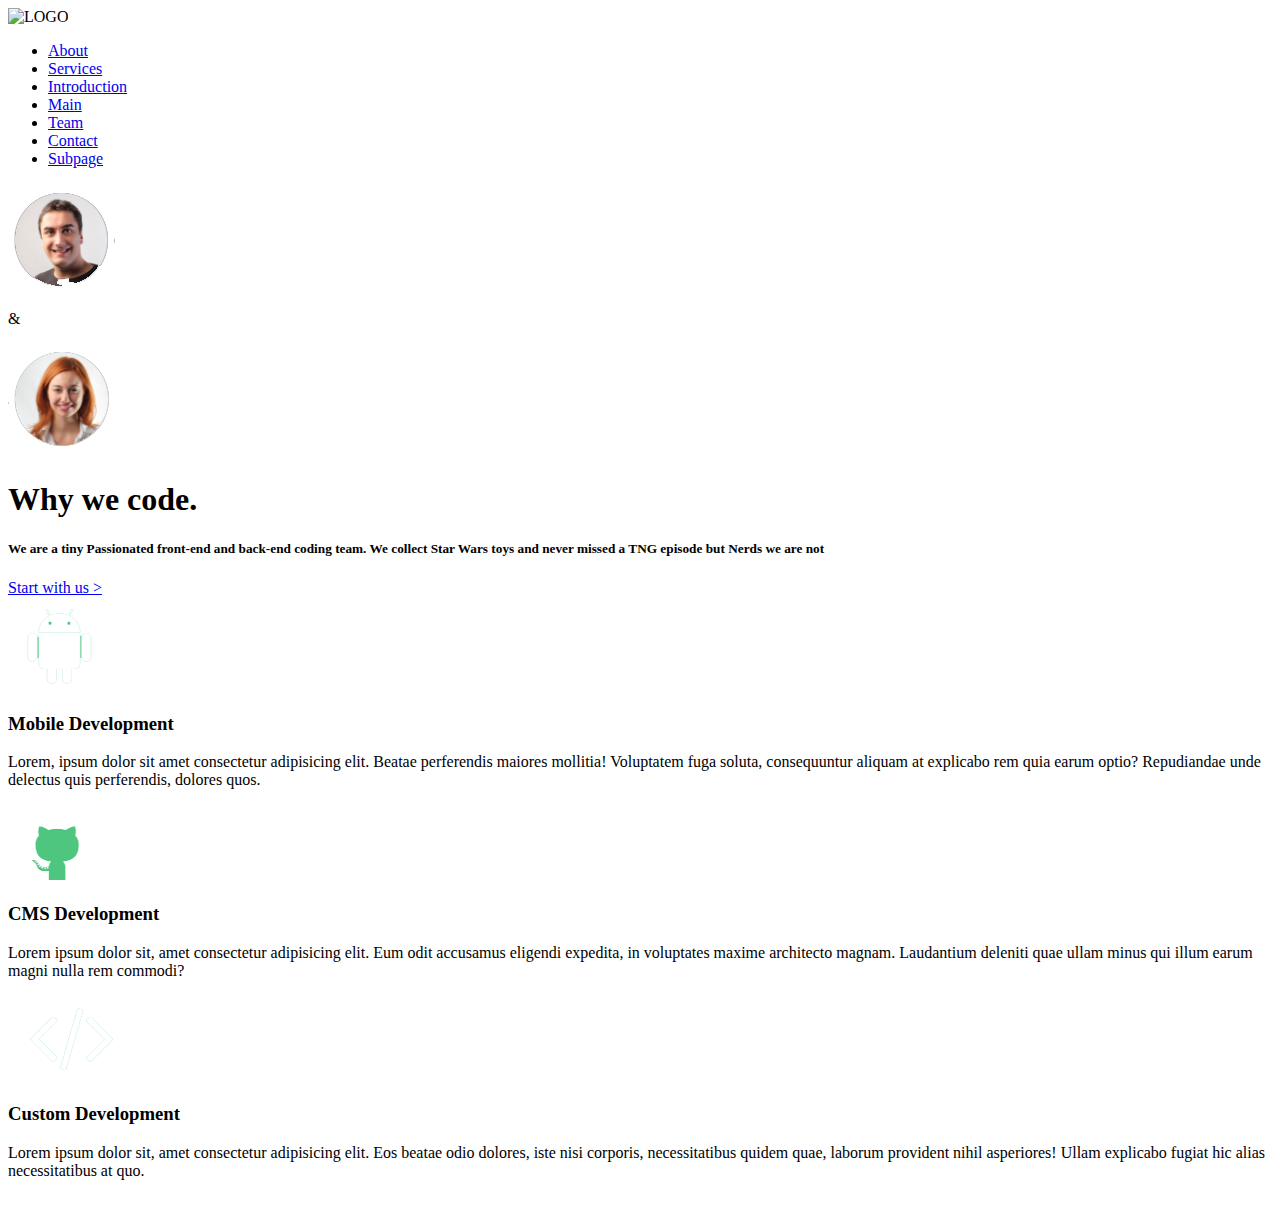
==== index.html @ 7ba93cd4 "MAAN's Work" ====
<!DOCTYPE html>
<html lang="en">
    <head>


    </head>
    <body>
        <!--      MAAN          -->
        <header>
            <img src="img/logo.PNG" alt="LOGO">
            <ul>
                <li><a href="#" >About</a></li>
                <li><a href="#" >Services</a></li>
                <li><a href="#" >Introduction</a></li>
                <li><a href="#" >Main</a></li>
                <li><a href="#" >Team</a></li>
                <li><a href="#" >Contact</a></li>
                <li><a href="#" >Subpage</a></li>
            </ul>
        </header>
    
        <section id="code">
            <div class="code_image">
                <img src="img/p-r1.png" alt="p-r1">
                <p>&</p>
                <img src="img/p-r2.png" alt="p-r2">
            </div>
            <h1>Why we code<span class="green_dot">.</span></h1>
            <h5>We are a tiny Passionated front-end and back-end coding team. We collect Star Wars toys and never missed a TNG episode but Nerds we are not</h5>
            <a href="#">Start with us &#62; </a>
        </section>
        <section id="develop">
            <div id="container">
            <div>
                <img src="img/android.png" alt="Android">
                <h3>Mobile Development</h3>
                <p>Lorem, ipsum dolor sit amet consectetur adipisicing elit. Beatae perferendis maiores mollitia! Voluptatem fuga soluta, consequuntur aliquam at explicabo rem quia earum optio? Repudiandae unde delectus quis perferendis, dolores quos.</p>
            </div>
            <div>
                <img src="img/github.png" alt="Github">
                <h3>CMS Development</h3>
                <p>Lorem ipsum dolor sit, amet consectetur adipisicing elit. Eum odit accusamus eligendi expedita, in voluptates maxime architecto magnam. Laudantium deleniti quae ullam minus qui illum earum magni nulla rem commodi?</p>
            </div>
            <div>
                <img src="img/code.png" alt="Code">
                <h3>Custom Development</h3>
                <p>Lorem ipsum dolor sit, amet consectetur adipisicing elit. Eos beatae odio dolores, iste nisi corporis, necessitatibus quidem quae, laborum provident nihil asperiores! Ullam explicabo fugiat hic alias necessitatibus at quo.</p>
            </div>
        </div>
        </section>

        <!--      END OF MAAN's SECTION          -->

        <!--      MAVERA          -->

        <section id="love">

        </section>
        <!--      END OF MAVERA's SECTION          -->

        <!--       KAAN          -->

        <section id="main-area">

        </section>
        <!--      END OF KAAN's SECTION          -->

        <!--      MOHAMMED          -->

        <section id="team">
            <div>

            </div>
             <div>
                 <img src="" alt="">
                 <img src="" alt="">
                 <img src="" alt="">
                 <img src="" alt="">
                 <img src="" alt="">
                 <img src="" alt="">
             </div>

        </section>
        <section id="contact">

        </section>
        <!--      END OF mOHAMMED's SECTION          -->

        <footer>

        </footer>
    </body>
</html>
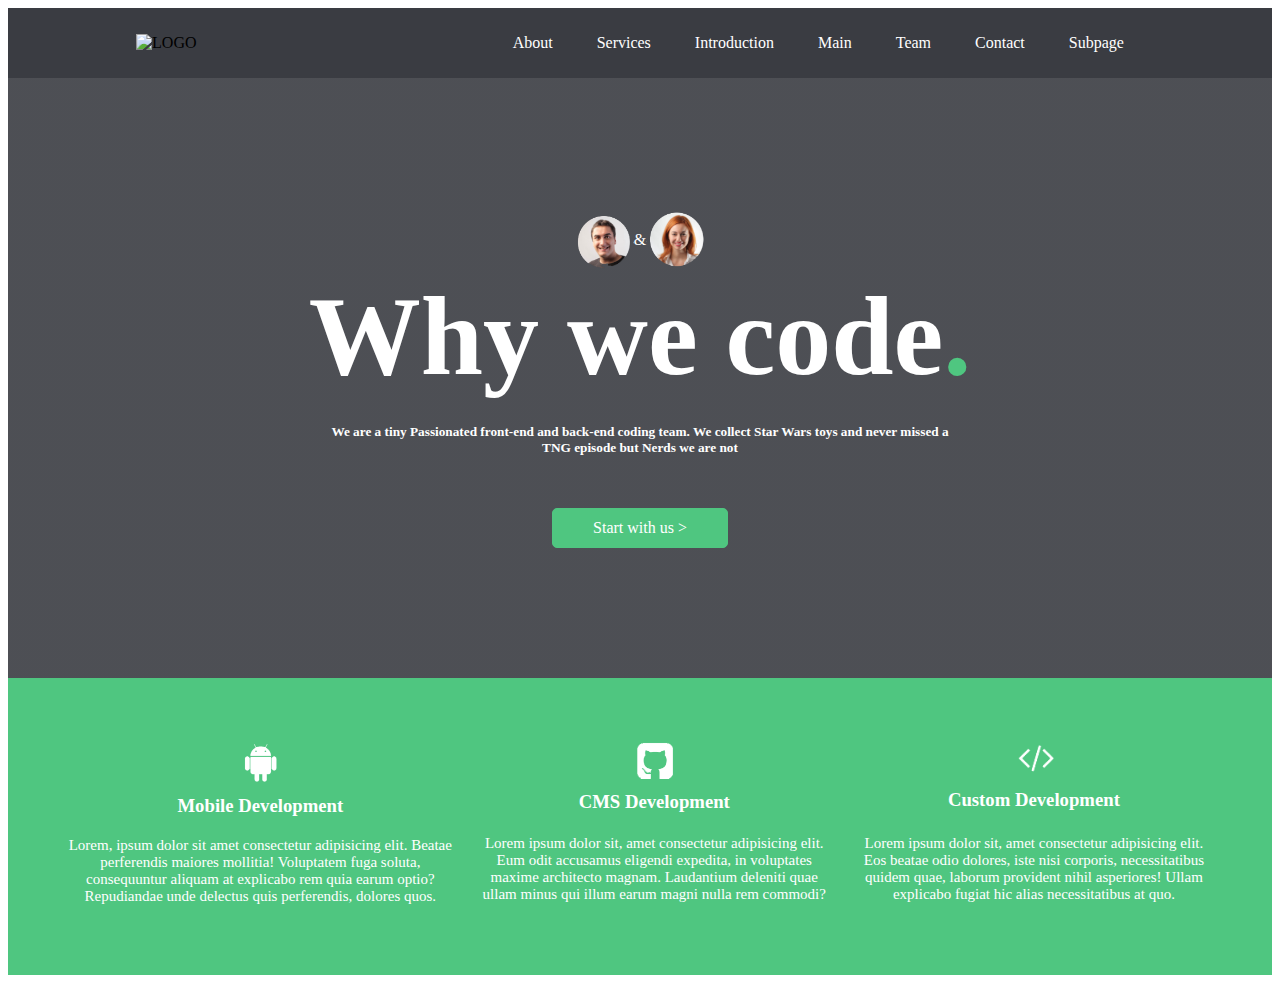
==== commit 27442def: "add link" ====
--- a/index.html
+++ b/index.html
@@ -1,7 +1,7 @@
 <!DOCTYPE html>
 <html lang="en">
     <head>
-
+        <link rel="stylesheet" href="./css/style.css">
 
     </head>
     <body>
--- a/css/style.css
+++ b/css/style.css
@@ -0,0 +1,182 @@
+/* Header */
+header {   
+    background-color: #3a3c42;
+    display: flex;
+    justify-content: space-around;
+    align-items: center;
+    height: 70px;
+}
+@media  (max-width: 992px){
+    header {
+        height: 40px;
+   }
+} 
+header li {
+    display: inline-block;
+    margin: 0px 20px;
+    text-decoration: none;
+}
+@media  (max-width: 992px){
+    header li {
+        font-size: small;
+        margin: 0px 5px; 
+   }
+} 
+@media  (max-width: 992px){
+    header img {
+        width: 60px;
+        height: 50%;
+    }
+}
+header a{
+    color: white;
+    text-decoration: none;
+}
+/* End of header */
+
+/* Code Section */
+#code {
+    background: linear-gradient(
+      to bottom,
+      rgba(58, 60, 66, 0.9) 0,
+      rgba(58, 60, 66, 0.9) 100%
+    ),
+    url("img/header.jpg");
+    background-size: 100% 100%;
+    height: 600px;
+    display: flex;
+    justify-content: center;
+    flex-direction: column;
+    align-items: center;
+    flex-wrap: wrap;
+
+}
+@media  (max-width: 992px){
+    #code {
+        height: 400px;
+    }
+} 
+#code h1 {
+    font-size: 7em;
+    margin: 0px auto;
+    color: white;
+}
+@media  (max-width: 992px){
+    #code h1 {
+        font-size: 4em;
+        margin: 0px auto; 
+    }
+}
+
+#code h5 {
+    text-align: center;
+    width: 50%;
+    color: white;
+}
+@media  (max-width: 992px){
+    #code h5 {
+        font-size: 10px;
+        margin: 0px auto; 
+    }
+}
+
+#code a{
+    border: 1px solid #4fc680;
+    background-color: #4fc680;
+    border-radius: 5px;
+    padding: 10px 40px;
+    margin-top: 30px;
+    text-decoration: none;
+    color: white;
+}
+@media  (max-width: 992px){
+    #code a{
+        padding: 5px 20px;
+        font-size: x-small;
+    }
+}
+.green_dot {
+    color: #4fc680;
+}
+.code_image {
+    display: flex;
+    justify-content: center;
+    align-items: center;
+}
+.code_image img {
+    width: 60px;
+}
+@media  (max-width: 992px){
+    .code_image img{
+        width: 40px;
+    }
+}
+.code_image p {
+    color: white;
+}
+@media  (max-width: 992px){
+    .code_image p{
+        font-size: smaller;
+    }
+}
+/* End of code section */
+
+/* Development Section */
+#container {
+    background: linear-gradient(
+      to bottom,
+      rgba(79, 198, 128, 0.94) 0,
+      rgba(79, 198, 128, 0.94) 100%
+    ),
+    url("img/icons.PNG");
+    padding: 30px 50px;
+    background-color:  #4fc680;
+    display: flex;
+    justify-content: space-around;
+    
+}
+ @media  (max-width: 992px){
+    #container {
+        height: 200px;
+    }
+} 
+
+#container div {
+    margin: 30px 10px;
+    display: flex;
+    justify-content: space-around;
+    align-items: center;
+    flex-direction: column;
+}
+#container img {
+    width: 50px;
+    max-width: 50%;
+}
+@media  (max-width: 992px){
+    #container img{
+        width: 30px;;
+    }
+}
+
+#container h3 {
+    margin: 10px auto;
+    color: white;
+}
+@media  (max-width: 992px){
+    #container h3{
+        font-size: 15px;
+    }
+}
+
+#container p {
+    text-align: center;
+    margin: 10px auto;
+    color: white;   
+    font-size: 15px;
+}
+@media  (max-width: 992px){
+    #container p{
+        font-size: 10px;
+    }
+}
+/* End of Development Section */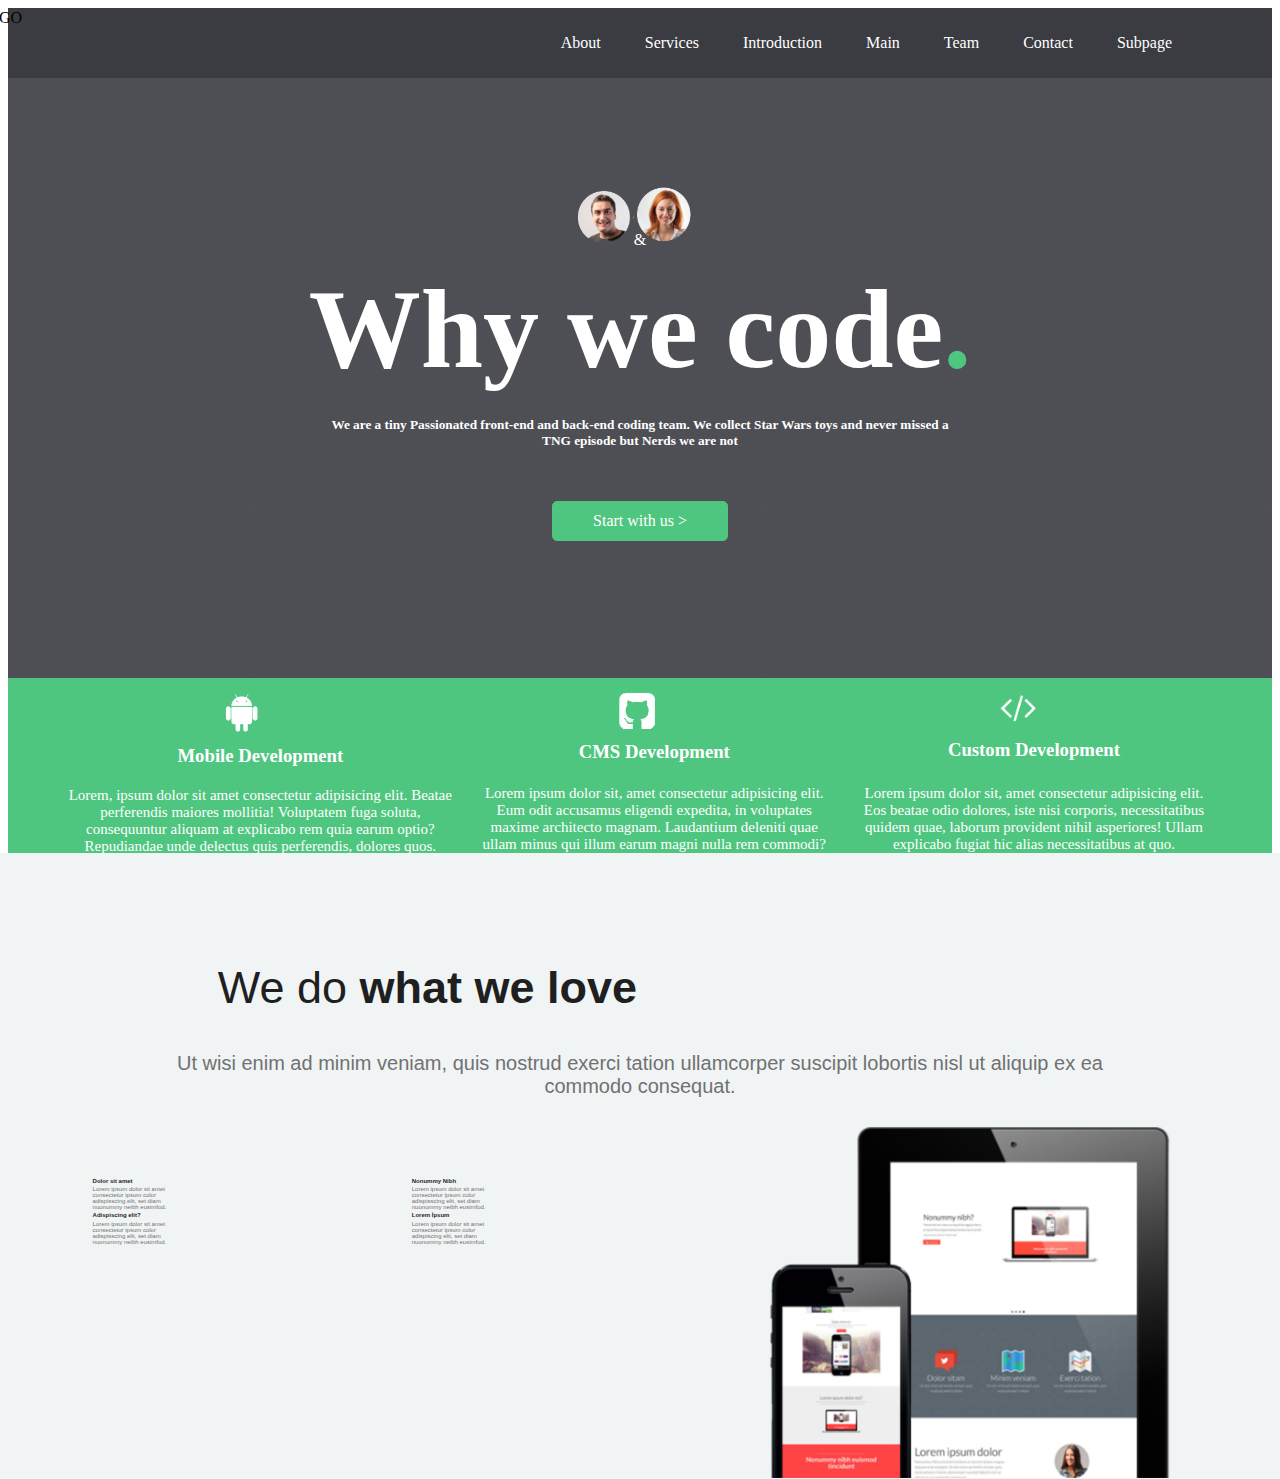
==== commit 62852fe7: "merge mavera section" ====
--- a/index.html
+++ b/index.html
@@ -2,6 +2,7 @@
 <html lang="en">
     <head>
         <link rel="stylesheet" href="./css/style.css">
+        <link rel="stylesheet" href="style.css" />
 
     </head>
     <body>
@@ -54,9 +55,47 @@
         <!--      MAVERA          -->
 
         <section id="love">
-
-        </section>
-        <!--      END OF MAVERA's SECTION          -->
+            <h2 class="heading">We do <strong>what we love</strong></h2>
+            <p class="heading">
+              Ut wisi enim ad minim veniam, quis nostrud exerci tation ullamcorper
+              suscipit lobortis nisl ut aliquip ex ea <br />
+              commodo consequat.
+            </p>
+            <div id="column1">
+              <div>
+                <h4>Dolor sit amet</h4>
+                <p class="text">
+                  Lorem ipsum dolor sit amet <br />consectetur ipsum color
+                  <br />adispisscing elit, set diam <br />nuonummy neibh eusimfod.
+                </p>
+              </div>
+              <div>
+                <h4>Adispiscing elit?</h4>
+                <p class="text">
+                  Lorem ipsum dolor sit amet <br />consectetur ipsum color
+                  <br />adispisscing elit, set diam <br />nuonummy neibh eusimfod.
+                </p>
+              </div>
+            </div>
+            <div id="column2">
+              <div>
+                <h4>Nonummy Nibh</h4>
+                <p class="text">
+                  Lorem ipsum dolor sit amet <br />consectetur ipsum color
+                  <br />adispisscing elit, set diam <br />nuonummy neibh eusimfod.
+                </p>
+              </div>
+              <div>
+                <h4>Lorem İpsum</h4>
+                <p class="text">
+                  Lorem ipsum dolor sit amet <br />consectetur ipsum color
+                  <br />adispiscing elit, set diam <br />nuonummy neibh eusimfod.
+                </p>
+              </div>
+            </div>
+            <img src="./tp.png" alt="ipad image" />
+          </section>
+              <!--      END OF MAVERA's SECTION          -->
 
         <!--       KAAN          -->
 
@@ -90,4 +129,4 @@
 
         </footer>
     </body>
-</html>+</html>
--- a/style.css
+++ b/style.css
@@ -0,0 +1,52 @@
+#love {
+  background-color: rgb(240, 244, 245);
+  margin: -150px;
+  font-family: Arial, Helvetica, sans-serifss;
+}
+.heading {
+  color: rgb(31, 31, 31);
+
+  margin-bottom: 5%;
+  margin-top: 5%;
+  padding-top: 7%;
+}
+h2 {
+  font-size: 45px;
+  text-align: left;
+  margin-left: 23%;
+  font-weight: normal;
+}
+p.heading {
+  margin-top: -150px;
+  color: rgb(113, 113, 113);
+  text-align: center;
+  font-size: 20px;
+  line-height: 1.5 em;
+}
+#column1 {
+  float: left;
+  width: 30%;
+  margin-left: 15%;
+}
+#column2 {
+  width: 30%;
+  float: left;
+  margin-left: -150px;
+}
+img {
+  width: 30%;
+  margin-left: -10%;
+  margin-top: -50px;
+}
+h4 {
+  color: rgb(31, 31, 31);
+}
+.text {
+  color: rgb(113, 113, 113);
+}
+
+@media only screen and (min-width: 560px) and (max-width: 1309px) {
+  #love {
+    font-size: 10%;
+  }
+}
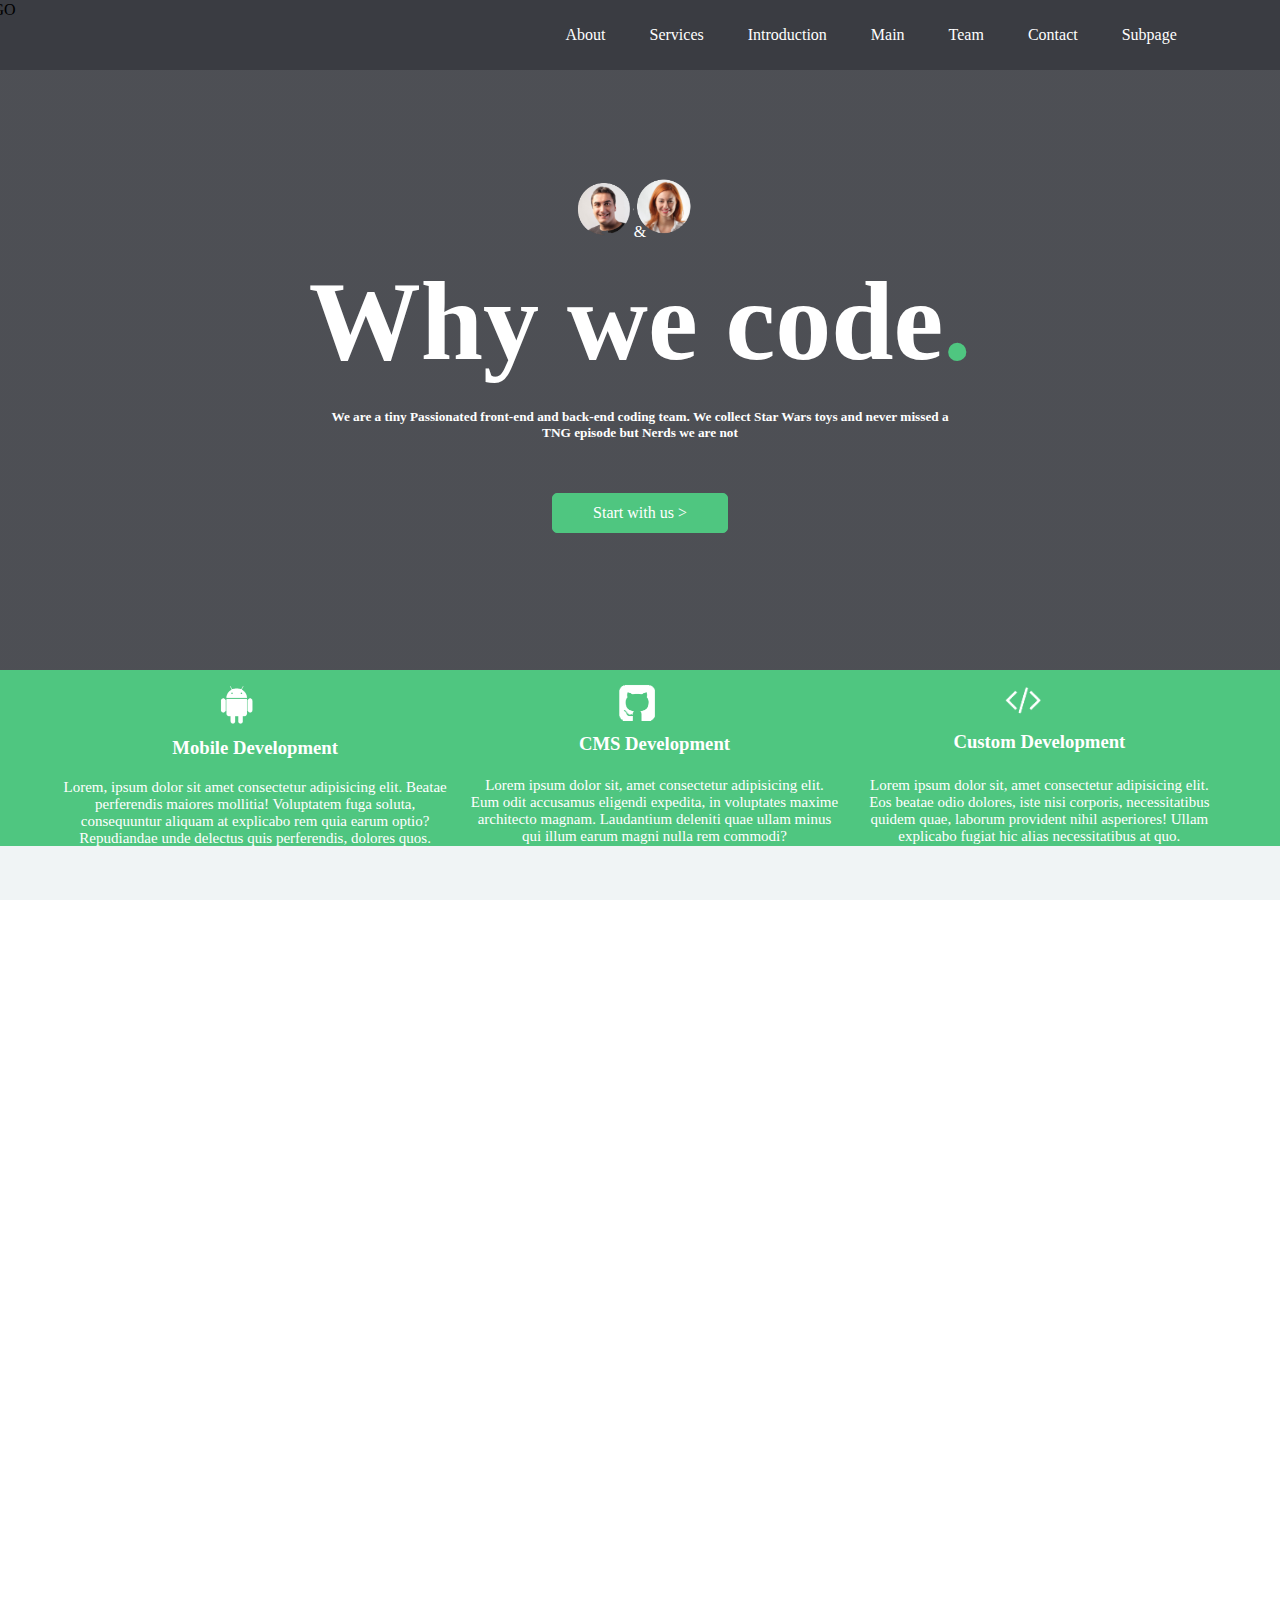
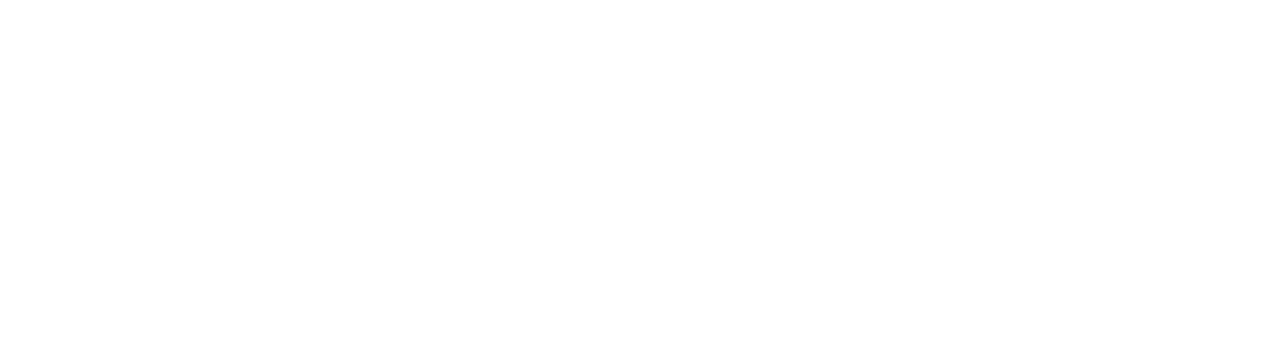
==== commit 835c0e44: "commit kaan work" ====
--- a/index.html
+++ b/index.html
@@ -1,132 +1,200 @@
 <!DOCTYPE html>
 <html lang="en">
-    <head>
-        <link rel="stylesheet" href="./css/style.css">
-        <link rel="stylesheet" href="style.css" />
-
-    </head>
-    <body>
-        <!--      MAAN          -->
-        <header>
-            <img src="img/logo.PNG" alt="LOGO">
-            <ul>
-                <li><a href="#" >About</a></li>
-                <li><a href="#" >Services</a></li>
-                <li><a href="#" >Introduction</a></li>
-                <li><a href="#" >Main</a></li>
-                <li><a href="#" >Team</a></li>
-                <li><a href="#" >Contact</a></li>
-                <li><a href="#" >Subpage</a></li>
-            </ul>
-        </header>
-    
-        <section id="code">
-            <div class="code_image">
-                <img src="img/p-r1.png" alt="p-r1">
-                <p>&</p>
-                <img src="img/p-r2.png" alt="p-r2">
-            </div>
-            <h1>Why we code<span class="green_dot">.</span></h1>
-            <h5>We are a tiny Passionated front-end and back-end coding team. We collect Star Wars toys and never missed a TNG episode but Nerds we are not</h5>
-            <a href="#">Start with us &#62; </a>
-        </section>
-        <section id="develop">
-            <div id="container">
-            <div>
-                <img src="img/android.png" alt="Android">
-                <h3>Mobile Development</h3>
-                <p>Lorem, ipsum dolor sit amet consectetur adipisicing elit. Beatae perferendis maiores mollitia! Voluptatem fuga soluta, consequuntur aliquam at explicabo rem quia earum optio? Repudiandae unde delectus quis perferendis, dolores quos.</p>
-            </div>
-            <div>
-                <img src="img/github.png" alt="Github">
-                <h3>CMS Development</h3>
-                <p>Lorem ipsum dolor sit, amet consectetur adipisicing elit. Eum odit accusamus eligendi expedita, in voluptates maxime architecto magnam. Laudantium deleniti quae ullam minus qui illum earum magni nulla rem commodi?</p>
-            </div>
-            <div>
-                <img src="img/code.png" alt="Code">
-                <h3>Custom Development</h3>
-                <p>Lorem ipsum dolor sit, amet consectetur adipisicing elit. Eos beatae odio dolores, iste nisi corporis, necessitatibus quidem quae, laborum provident nihil asperiores! Ullam explicabo fugiat hic alias necessitatibus at quo.</p>
-            </div>
-        </div>
-        </section>
-
-        <!--      END OF MAAN's SECTION          -->
-
-        <!--      MAVERA          -->
-
-        <section id="love">
-            <h2 class="heading">We do <strong>what we love</strong></h2>
-            <p class="heading">
-              Ut wisi enim ad minim veniam, quis nostrud exerci tation ullamcorper
-              suscipit lobortis nisl ut aliquip ex ea <br />
-              commodo consequat.
-            </p>
-            <div id="column1">
-              <div>
-                <h4>Dolor sit amet</h4>
-                <p class="text">
-                  Lorem ipsum dolor sit amet <br />consectetur ipsum color
-                  <br />adispisscing elit, set diam <br />nuonummy neibh eusimfod.
-                </p>
-              </div>
-              <div>
-                <h4>Adispiscing elit?</h4>
-                <p class="text">
-                  Lorem ipsum dolor sit amet <br />consectetur ipsum color
-                  <br />adispisscing elit, set diam <br />nuonummy neibh eusimfod.
-                </p>
-              </div>
-            </div>
-            <div id="column2">
-              <div>
-                <h4>Nonummy Nibh</h4>
-                <p class="text">
-                  Lorem ipsum dolor sit amet <br />consectetur ipsum color
-                  <br />adispisscing elit, set diam <br />nuonummy neibh eusimfod.
-                </p>
-              </div>
-              <div>
-                <h4>Lorem İpsum</h4>
-                <p class="text">
-                  Lorem ipsum dolor sit amet <br />consectetur ipsum color
-                  <br />adispiscing elit, set diam <br />nuonummy neibh eusimfod.
-                </p>
-              </div>
-            </div>
-            <img src="./tp.png" alt="ipad image" />
-          </section>
-              <!--      END OF MAVERA's SECTION          -->
-
-        <!--       KAAN          -->
-
-        <section id="main-area">
-
-        </section>
-        <!--      END OF KAAN's SECTION          -->
-
-        <!--      MOHAMMED          -->
-
-        <section id="team">
-            <div>
-
-            </div>
-             <div>
-                 <img src="" alt="">
-                 <img src="" alt="">
-                 <img src="" alt="">
-                 <img src="" alt="">
-                 <img src="" alt="">
-                 <img src="" alt="">
-             </div>
-
-        </section>
-        <section id="contact">
-
-        </section>
-        <!--      END OF mOHAMMED's SECTION          -->
-
-        <footer>
-
-        </footer>
-    </body>
-</html>
+
+<head>
+  <link rel="stylesheet" href="./css/style.css">
+  <!-- <link rel="stylesheet" href="style.css" /> -->
+
+</head>
+
+<body>
+  <!--      MAAN          -->
+  <header>
+    <img src="img/logo.PNG" alt="LOGO">
+    <ul>
+      <li><a href="#">About</a></li>
+      <li><a href="#">Services</a></li>
+      <li><a href="#">Introduction</a></li>
+      <li><a href="#">Main</a></li>
+      <li><a href="#">Team</a></li>
+      <li><a href="#">Contact</a></li>
+      <li><a href="#">Subpage</a></li>
+    </ul>
+  </header>
+
+  <section id="code">
+    <div class="code_image">
+      <img src="img/p-r1.png" alt="p-r1">
+      <p>&</p>
+      <img src="img/p-r2.png" alt="p-r2">
+    </div>
+    <h1>Why we code<span class="green_dot">.</span></h1>
+    <h5>We are a tiny Passionated front-end and back-end coding team. We collect Star Wars toys and never missed a TNG
+      episode but Nerds we are not</h5>
+    <a href="#">Start with us &#62; </a>
+  </section>
+  <section id="develop">
+    <div id="container">
+      <div>
+        <img src="img/android.png" alt="Android">
+        <h3>Mobile Development</h3>
+        <p>Lorem, ipsum dolor sit amet consectetur adipisicing elit. Beatae perferendis maiores mollitia! Voluptatem
+          fuga soluta, consequuntur aliquam at explicabo rem quia earum optio? Repudiandae unde delectus quis
+          perferendis, dolores quos.</p>
+      </div>
+      <div>
+        <img src="img/github.png" alt="Github">
+        <h3>CMS Development</h3>
+        <p>Lorem ipsum dolor sit, amet consectetur adipisicing elit. Eum odit accusamus eligendi expedita, in voluptates
+          maxime architecto magnam. Laudantium deleniti quae ullam minus qui illum earum magni nulla rem commodi?</p>
+      </div>
+      <div>
+        <img src="img/code.png" alt="Code">
+        <h3>Custom Development</h3>
+        <p>Lorem ipsum dolor sit, amet consectetur adipisicing elit. Eos beatae odio dolores, iste nisi corporis,
+          necessitatibus quidem quae, laborum provident nihil asperiores! Ullam explicabo fugiat hic alias
+          necessitatibus at quo.</p>
+      </div>
+    </div>
+  </section>
+
+  <!--      END OF MAAN's SECTION          -->
+
+  <!--      MAVERA          -->
+
+  <section id="love">
+    <h2 class="heading">We do <strong>what we love</strong></h2>
+    <p class="heading">
+      Ut wisi enim ad minim veniam, quis nostrud exerci tation ullamcorper
+      suscipit lobortis nisl ut aliquip ex ea <br />
+      commodo consequat.
+    </p>
+    <div id="column1">
+      <div>
+        <h4>Dolor sit amet</h4>
+        <p class="text">
+          Lorem ipsum dolor sit amet <br />consectetur ipsum color
+          <br />adispisscing elit, set diam <br />nuonummy neibh eusimfod.
+        </p>
+      </div>
+      <div>
+        <h4>Adispiscing elit?</h4>
+        <p class="text">
+          Lorem ipsum dolor sit amet <br />consectetur ipsum color
+          <br />adispisscing elit, set diam <br />nuonummy neibh eusimfod.
+        </p>
+      </div>
+    </div>
+    <div id="column2">
+      <div>
+        <h4>Nonummy Nibh</h4>
+        <p class="text">
+          Lorem ipsum dolor sit amet <br />consectetur ipsum color
+          <br />adispisscing elit, set diam <br />nuonummy neibh eusimfod.
+        </p>
+      </div>
+      <div>
+        <h4>Lorem İpsum</h4>
+        <p class="text">
+          Lorem ipsum dolor sit amet <br />consectetur ipsum color
+          <br />adispiscing elit, set diam <br />nuonummy neibh eusimfod.
+        </p>
+      </div>
+    </div>
+    <img src="./tp.png" alt="ipad image" />
+  </section>
+  <!--      END OF MAVERA's SECTION          -->
+
+  <!--       KAAN          -->
+
+  <section id="main-area">
+    <div id="wrapper">
+
+      <div id="index">
+        <h1 id="theMainArea">The main area</h1>
+        <p id="text1">Lorem Ipsum is simply dummy text of the printing and typesetting industry. Many desktop publishing
+          packages and web page editors now use.</p>
+        <p id="text2">The point of using Lorem Ipsum is that it has a more-or-less normal distribution of letters, as
+          opposed to using 'Content here, content here', making it look like readable English. Many desktop publishing
+          packages and web page editors now use Lorem Ipsum as their default model text, and a search for 'lorem ipsum'
+          will uncover many web sites still in their infancy.It is a long established fact that a reader will be
+          distracted by the readable content of a page when looking at its layout.It is a long established fact that a
+          reader will be distracted by the readable content of a page when looking at its layout.</p>
+      </div>
+
+      <div id="someWords">
+        <h2> <span id="some">Some </span><b>Words</b></h2>
+        <div id="blog">
+          <p>
+            <img id="avatar" src="./img/p-r1.png" alt=""><span id="quote1"> 〝</span>There are many variations of
+            passages of Ipsum available, but the majority have.Ipsum available, but the majority have.Ipsum available,
+            but the majority have.<span id="quote2">〞</span>
+          </p>
+        </div>
+      </div>
+    </div>
+
+    <div id="wrapper2">
+      <div id="tati">
+        <h3>Tation ullamcorper</h3>
+        <div class="imageWrapper">
+          <p> <img src="./img/icon1.png" alt="">
+            Contrary to popular belief, Lorem Ipsum is not simply random text. It has roots in a piece of classical
+            Latin literature <br> from 45 BC, making it br
+            over 2000 years old.
+          </p>
+        </div>
+      </div>
+
+      <div>
+        <h3>Lorem Ipsum</h3>
+        <div class="imageWrapper">
+
+          <p>
+            <img src="./img/icon2.png" alt="">There are many variations of passages of Lorem Ipsum available, but the
+            majority have suffered alteration in some form, by injected humour, or randomised <br> words which don't
+            look even slightly believable.</p>
+        </div>
+      </div>
+
+      <div>
+        <h3>Lorem Ipsum</h3>
+        <div class="imageWrapper">
+
+          <p><img src="./img/icon3.png" alt="">There are many variations of passages of Lorem Ipsum available, but the
+            majority have suffered alteration in some form, by injected humour, or randomised words which don't look
+            even slightly believable.</p>
+        </div>
+      </div>
+    </div>
+
+  </section>
+  <!--      END OF KAAN's SECTION          -->
+
+  <!--      MOHAMMED          -->
+
+  <section id="team">
+    <div>
+
+    </div>
+    <div>
+      <img src="" alt="">
+      <img src="" alt="">
+      <img src="" alt="">
+      <img src="" alt="">
+      <img src="" alt="">
+      <img src="" alt="">
+    </div>
+
+  </section>
+  <section id="contact">
+
+  </section>
+  <!--      END OF mOHAMMED's SECTION          -->
+
+  <footer>
+
+  </footer>
+</body>
+
+</html>--- a/css/style.css
+++ b/css/style.css
@@ -179,4 +179,203 @@
         font-size: 10px;
     }
 }
-/* End of Development Section */+/* End of Development Section */
+#love {
+    background-color: rgb(240, 244, 245);
+    margin: -150px;
+    font-family: Arial, Helvetica, sans-serifss;
+  }
+  .heading {
+    color: rgb(31, 31, 31);
+  
+    margin-bottom: 5%;
+    margin-top: 5%;
+    padding-top: 7%;
+  }
+  h2 {
+    font-size: 45px;
+    text-align: left;
+    margin-left: 23%;
+    font-weight: normal;
+  }
+  p.heading {
+    margin-top: -150px;
+    color: rgb(113, 113, 113);
+    text-align: center;
+    font-size: 20px;
+    line-height: 1.5 em;
+  }
+  #column1 {
+    float: left;
+    width: 30%;
+    margin-left: 15%;
+  }
+  #column2 {
+    width: 30%;
+    float: left;
+    margin-left: -150px;
+  }
+  img {
+    width: 30%;
+    margin-left: -10%;
+    margin-top: -50px;
+  }
+  h4 {
+    color: rgb(31, 31, 31);
+  }
+  .text {
+    color: rgb(113, 113, 113);
+  }
+  
+  @media only screen and (min-width: 560px) and (max-width: 1309px) {
+    #love {
+      font-size: 10%;
+    }
+  }
+  
+  /*////////////Kaan//////////////*/
+  html,body
+{
+    width: 100%;
+    height: 100%;
+    margin: 0px;
+    padding: 0px;
+    overflow-x: hidden; 
+}
+
+#main-area{
+    font-family: Arial, Helvetica, sans-serif;
+    line-height: 1.5;
+    margin-top: 1%;
+}
+
+
+#wrapper{
+    display: flex;
+    margin: 0 auto;
+    width: 100%;
+    margin-left: 10%;
+    margin-bottom: 1%;
+}
+
+#wrapper2{
+    display: flex;
+    margin-left: 10%;
+    width: 70%;
+    margin-top: 0;
+    padding-top: 0;
+}
+
+#some{
+    font-weight: normal;
+}
+
+#blog{
+    display: flex;
+    background-color: rgb(84 197 130);
+    border: solid 1px rgb(84 197 130);
+    color: white;
+    padding: 2%;
+    width: 45%;
+}
+
+#blog img{
+    height: 45%;
+    float: right;  
+}
+
+#blog p{
+    text-align: left;
+    font-size: 87%;
+}
+
+#index{
+    height: 0.5%;
+    width:70%;
+    margin-bottom: 0;
+    padding-bottom: 0;
+}
+
+#theMainArea{
+    margin-left: 2%;
+    font-size: 300%;
+    margin-bottom: 0%;
+    padding-bottom: 0;
+}
+
+#avatar{
+    width: 50%;
+    padding-left: 1.5%;
+    position: relative;
+    left: 4%;
+}
+
+#wrapper2 div h3{
+    padding-top: 0;
+    margin-top: 0;
+    padding-bottom: 0;
+    margin-bottom: 0;
+}
+
+#someWords{
+    margin-left: 3%;
+    width: 60%;
+}
+
+#someWords h2{
+    padding-bottom: 0;
+    margin-bottom: 1%;
+}
+
+#text2{
+    font-size: 80%;
+    padding-bottom: 3.5%;
+    border-bottom: 1px solid rgb(241, 241, 241);
+    line-height: 1.7;
+    color: rgb(110, 108, 107);
+    margin-bottom: 0;
+}
+
+#wrapper2 p{
+    color: rgb(110, 108, 107);
+}
+
+.imageWrapper{
+    display: flex;
+    width: 90%;
+    padding-bottom: 5%;
+    border-bottom: 1px solid rgb(241, 241, 241);
+    margin-top: 0;
+    padding-top: 0;
+}
+
+.imageWrapper p{
+    margin-top: 0.5%;
+}
+
+.imageWrapper img{
+    /* position: relative;
+    top: 10px; */
+    width:20%;
+    float: left;
+}
+
+#tati{
+    width: 100%;
+}
+
+#text1{
+    margin-top: 0;
+    padding-top: 0;
+    color: rgb(71, 71, 71);
+}
+
+#quote1{
+    margin-left: 0;
+    padding-left: 0;
+    font-size: 260%;
+}
+
+#quote2{
+    font-size: 260%;
+}
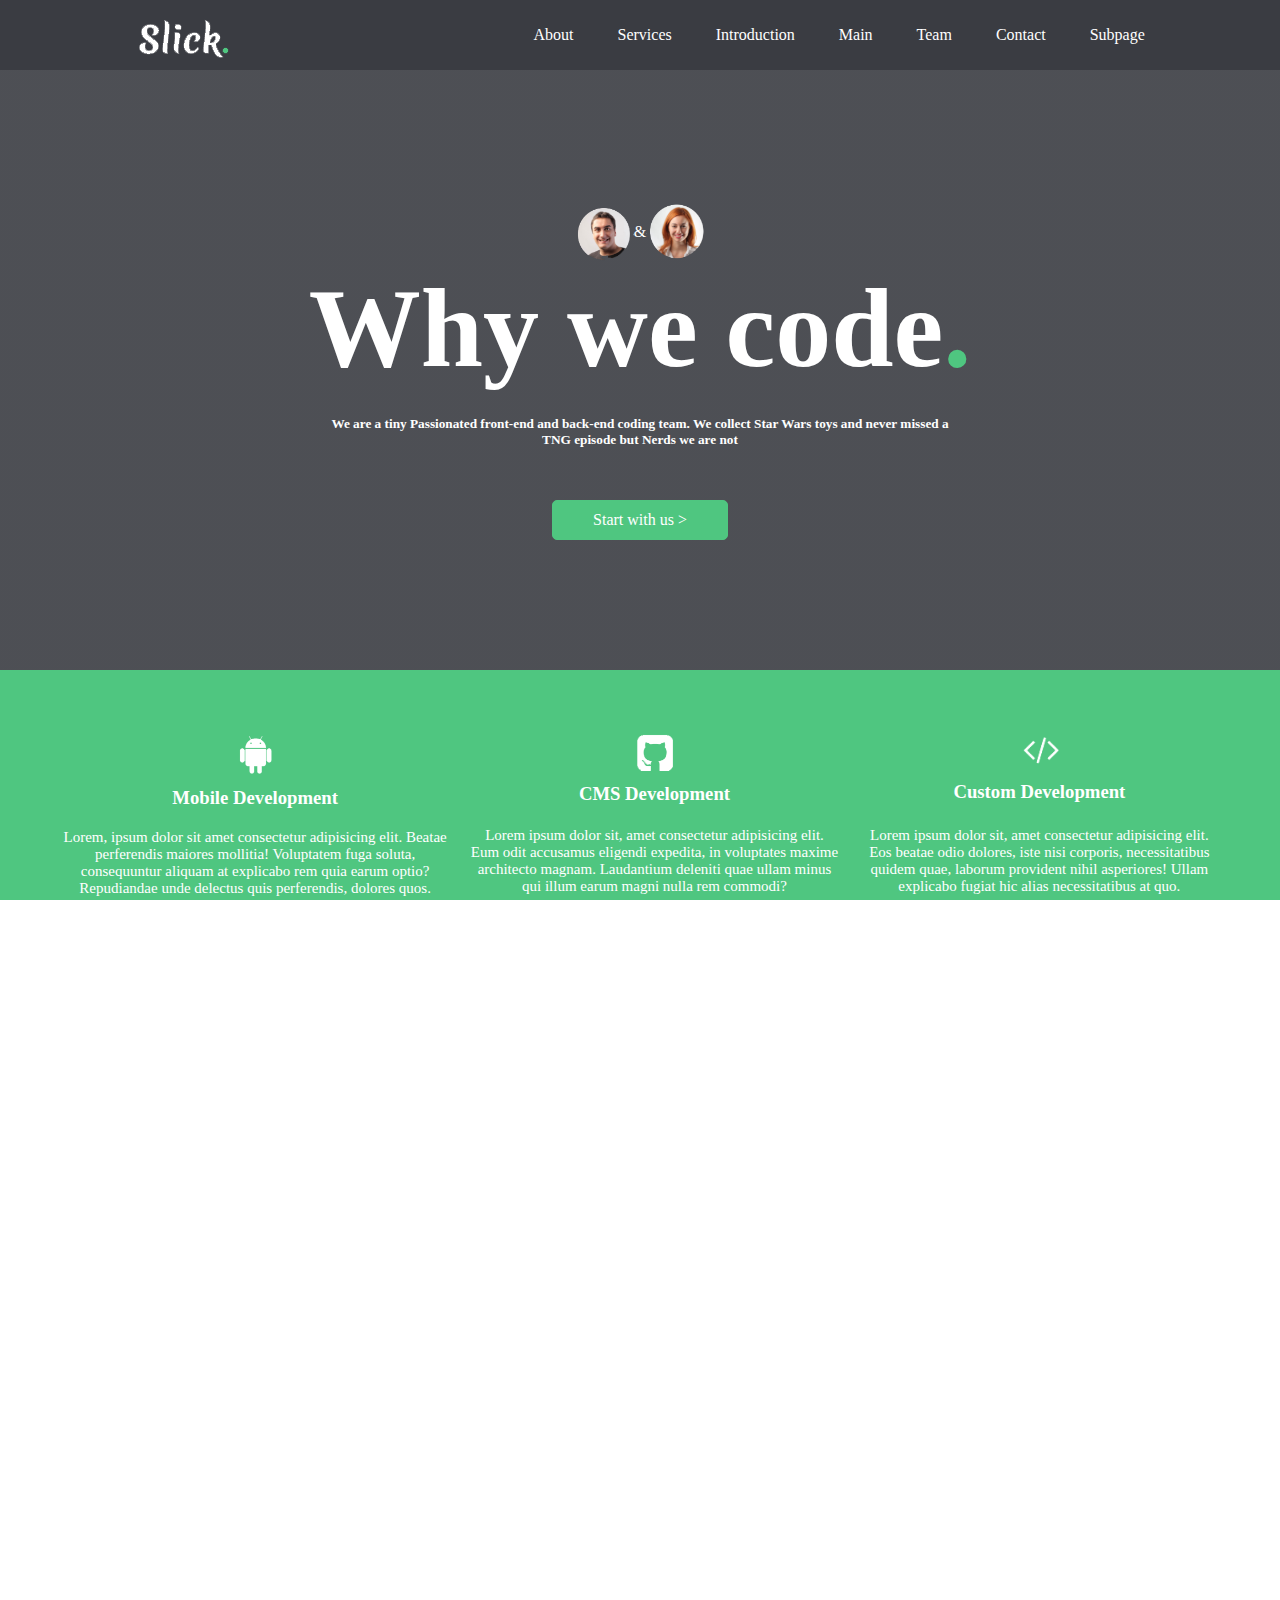
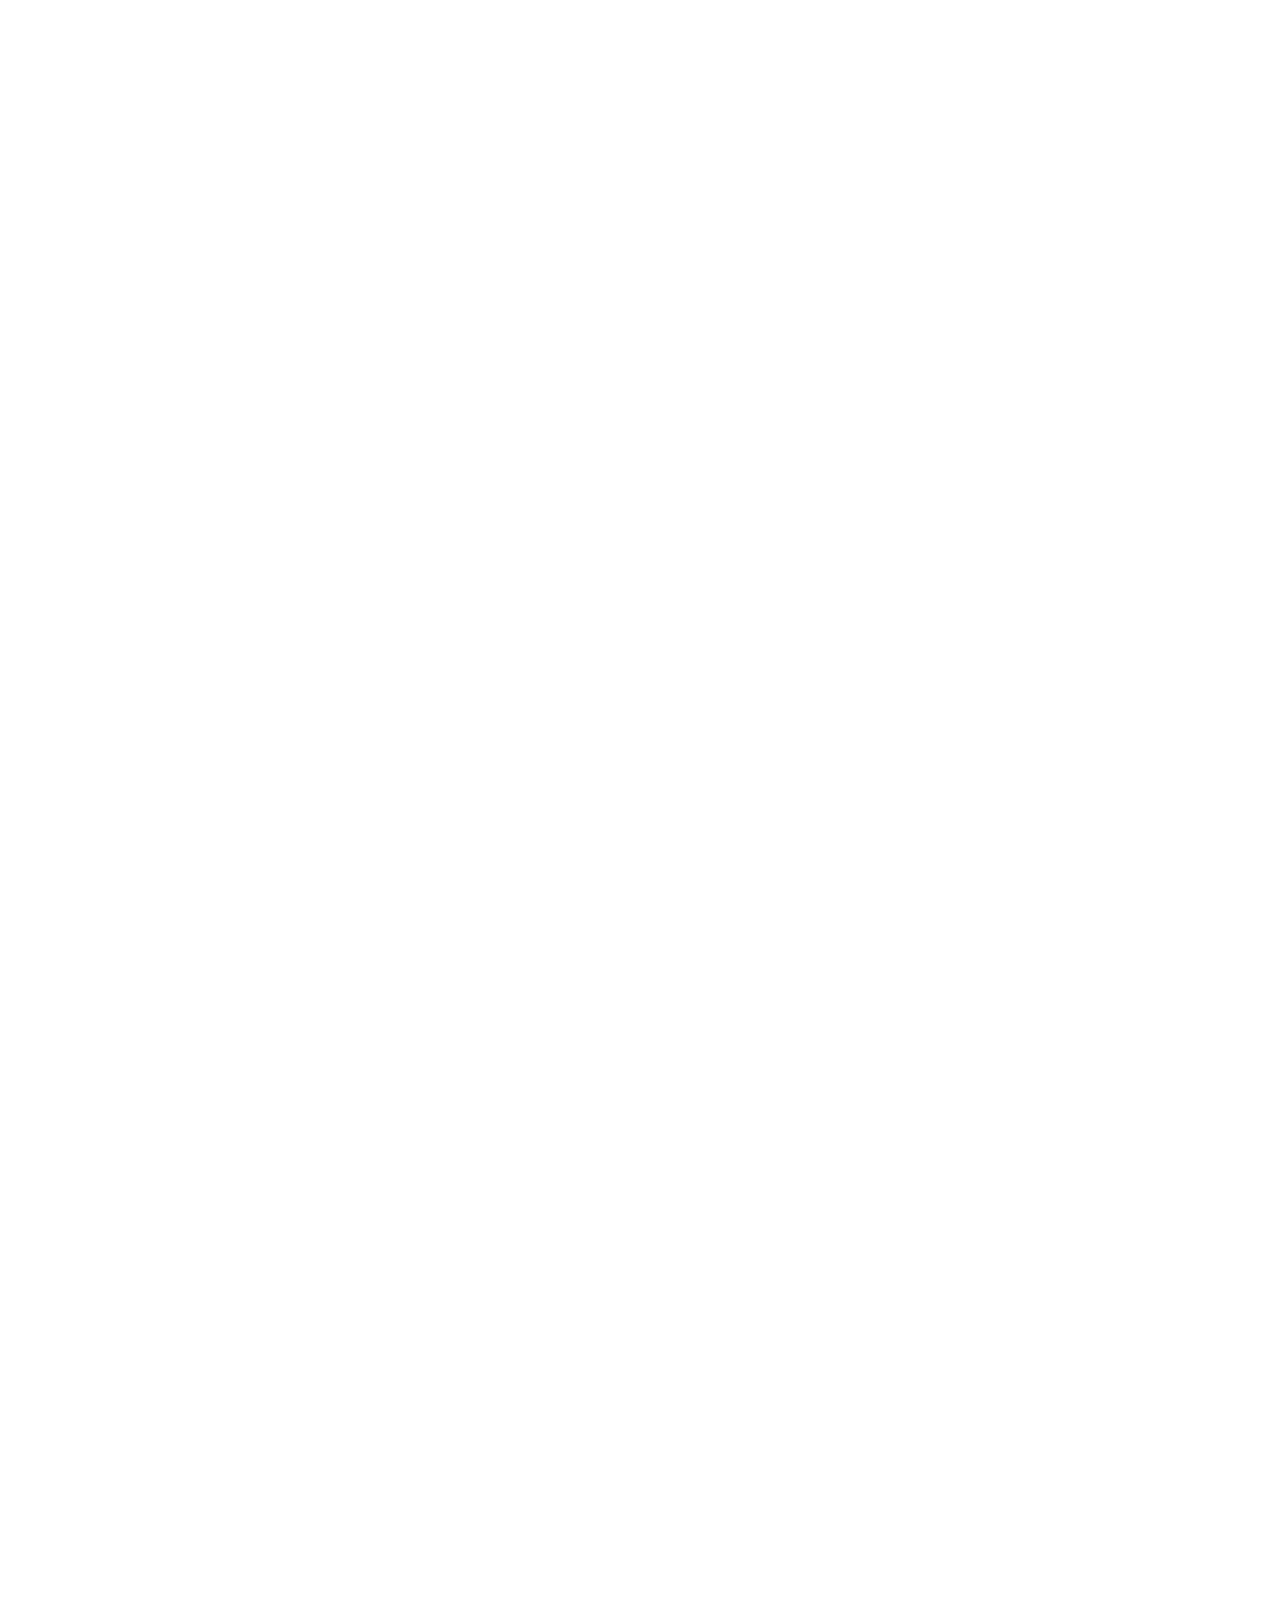
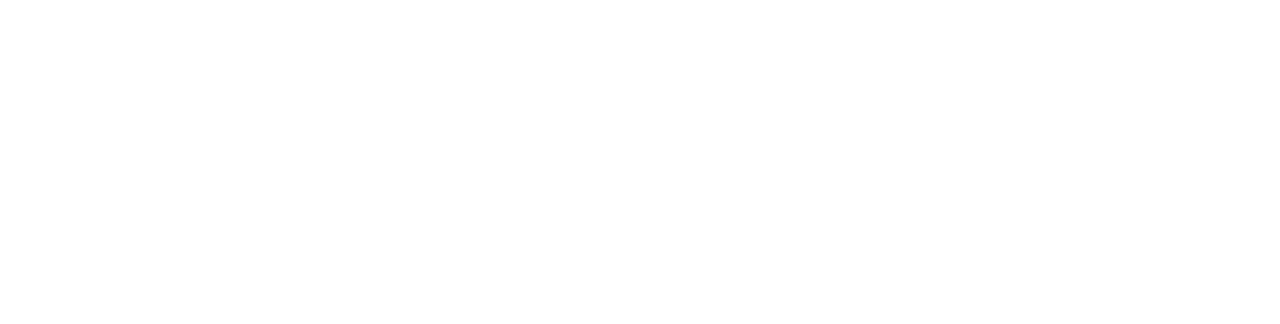
==== commit a8aae2bb: "add mohammed work" ====
--- a/index.html
+++ b/index.html
@@ -4,13 +4,14 @@
 <head>
   <link rel="stylesheet" href="./css/style.css">
   <!-- <link rel="stylesheet" href="style.css" /> -->
+  <script src="https://kit.fontawesome.com/492942df8d.js" crossorigin="anonymous"></script>
 
 </head>
 
 <body>
   <!--      MAAN          -->
   <header>
-    <img src="img/logo.PNG" alt="LOGO">
+    <img src="img/logo (1).png" alt="LOGO">
     <ul>
       <li><a href="#">About</a></li>
       <li><a href="#">Services</a></li>
@@ -175,21 +176,75 @@
 
   <section id="team">
     <div>
-
-    </div>
-    <div>
-      <img src="" alt="">
-      <img src="" alt="">
-      <img src="" alt="">
-      <img src="" alt="">
-      <img src="" alt="">
-      <img src="" alt="">
-    </div>
-
-  </section>
-  <section id="contact">
-
-  </section>
+        <h1>
+            Meet the <strong>Team</strong>
+        </h1>
+        <p>Lorem ipsum dolor sit amet consectetur adipisicing elit. Placeat adipisci nemo voluptatum asperiores
+            dicta officiis corporis explicabo vero, odit libero voluptas ea a ex itaque nulla molestias, sapiente
+            expedita saepe.</p>
+    </div>
+    <div id="imags">
+        <img src="./img/p1.png" alt="">
+        <img src="./img/p2.png" alt="">
+        <img src="./img/p3.png" alt="">
+        <img src="./img/p4.png" alt="">
+        <img src="./img/p5.png" alt="">
+        <img src="./img/p6.png" alt="">
+    </div>
+
+</section>
+<section id="contact">
+    <div id="social" class="wrapper">
+        <div>
+            <h1>
+                stay <strong>connected</strong>
+            </h1>
+            <p>Lorem ipsum dolor sit amet consectetur, adipisicing elit. Id temporibus minima, impedit sed at
+                placeat</p>
+        </div>
+        <div id="icons">
+            <a href="#"><i class="fab fa-twitter"></i></a>
+            <a href="#"><i class="fab fa-facebook-f"></i></a>
+            <a href="#"><i class="fab fa-linkedin-in"></i></a>
+            <a href="#"><i class="fab fa-pinterest-square"></i></a>
+        </div>
+    </div> <!--social-->
+    <div id="send" class="wrapper">
+        <div id="messege">
+            <form action="#">
+                <label for="name">Name(required)</label> <br>
+                <input type="text" name="name"  placeholder="" required> <br>
+
+                <label for="name">Email(required)</label> <br>
+                <input type="email" name="email"  placeholder="" required><br>
+
+                <label for="name">Subject</label> <br>
+                <input type="text" name="subject"  placeholder=""><br>
+
+                <label for="name">Name(required)</label> <br>
+                <textarea name="" id="" cols="30" rows="10"></textarea>  <br>                  
+                <input type="submit">
+            </form>
+        </div>
+        <div>
+            
+            <img src="./img/map.png" alt="">  
+            
+            <p>
+                <strong>Twitter, Inc</strong> <br>
+                795 folsm Ave, Suite 600 <br>
+                San Francisco , CA 94107 <br>
+                <em>P:</em> (123) 456-7890
+
+            </p>
+            <p> 
+                <strong>Full Name</strong> <br>
+                <a href=""> first.last@example.com </a>
+            </p>
+        </div>
+    </div>    
+
+</section>
   <!--      END OF mOHAMMED's SECTION          -->
 
   <footer>
@@ -197,4 +252,3 @@
   </footer>
 </body>
 
-</html>--- a/css/style.css
+++ b/css/style.css
@@ -182,7 +182,7 @@
 /* End of Development Section */
 #love {
     background-color: rgb(240, 244, 245);
-    margin: -150px;
+    /*margin: -150px;*/
     font-family: Arial, Helvetica, sans-serifss;
   }
   .heading {
@@ -205,6 +205,9 @@
     font-size: 20px;
     line-height: 1.5 em;
   }
+  #love img{
+      width: 30%;
+  }
   #column1 {
     float: left;
     width: 30%;
@@ -215,11 +218,11 @@
     float: left;
     margin-left: -150px;
   }
-  img {
+  /* img {
     width: 30%;
     margin-left: -10%;
     margin-top: -50px;
-  }
+  } */
   h4 {
     color: rgb(31, 31, 31);
   }
@@ -324,7 +327,7 @@
 
 #someWords h2{
     padding-bottom: 0;
-    margin-bottom: 1%;
+    margin: 1% auto;
 }
 
 #text2{
@@ -379,3 +382,124 @@
 #quote2{
     font-size: 260%;
 }
+
+/*//////////////////Mohammed/////////////*/
+img,video,audio{
+    max-width: 100%;
+}
+.wrapper{
+    display: flex;
+    justify-content: center;
+    align-items: center;
+    border-bottom: 1px solid rgb(229, 248, 213);
+}
+.wrapper div{
+    width: 500px;
+    padding: 10px;
+}
+/*////////////////////Section Team///////////*/
+#team div:first-child{
+    text-align: center;
+    background-color: #f1f4f5;
+    margin: 0;
+    
+    padding:5%  ;
+
+}
+#team div h1{
+    font-size:3em;
+    font-weight: 200;
+margin-bottom: 0;}
+#team div h1 strong{
+    font-weight: 900;
+}
+#team div p{
+    display:flex;
+    align-items: center;
+    justify-content: center;
+    width: 50%;
+    margin: auto;
+    font-size: 1.3em;
+}
+
+#team div#imags{
+    padding: 5% 0;
+    background-color: #3a3c42;
+    display: flex;
+    align-items: baseline;
+}
+
+#team div#imags img{
+    width: 16.66667%;
+}
+/*////////////////////section Team///////////*/
+
+/*////////////////////section contact///////////*/
+
+section#contact{
+    display: flex;
+    justify-content: center;
+    background-color: #4fc680;
+    padding: auto;
+    flex-direction: column;
+
+}
+#social div{
+    color: #fff;
+}
+#social div:first-child h1{
+    font-size: 2.5em;
+    font-weight: 200;
+    margin-bottom: 0em;
+}
+
+#social div:first-child p{
+    font-size: 1.3em;
+}
+
+#icons{
+    display: flex;
+    justify-content: space-around;
+    font-size: 3em;
+    align-items: center;
+
+}
+#icons i{
+    color: #fff;
+
+}
+
+#send div{
+    color: #fff;
+}
+#send div#messege form input,textarea{
+    width: 100%;
+    margin: 5px 0 10px 0;
+    border-radius: 5px;
+
+}
+#send div#messege form input[type="submit"]{
+    width: 80px;
+    height: 30px;
+    border-radius: 5px;
+    background-color: #fff;
+    color: black;
+}
+input{
+    padding: 6px 0;
+}
+#send div#messege form label{
+    padding:15px 0 5px 0;
+}
+
+#send div:last-child img{
+    padding: 10px 0 20px 0;
+    border-bottom: 1px solid #fff;
+}
+#send div:last-child p a{
+    text-decoration: none;
+    color:black;
+}
+
+
+/*/////////////////MOHAMMED///////////////*/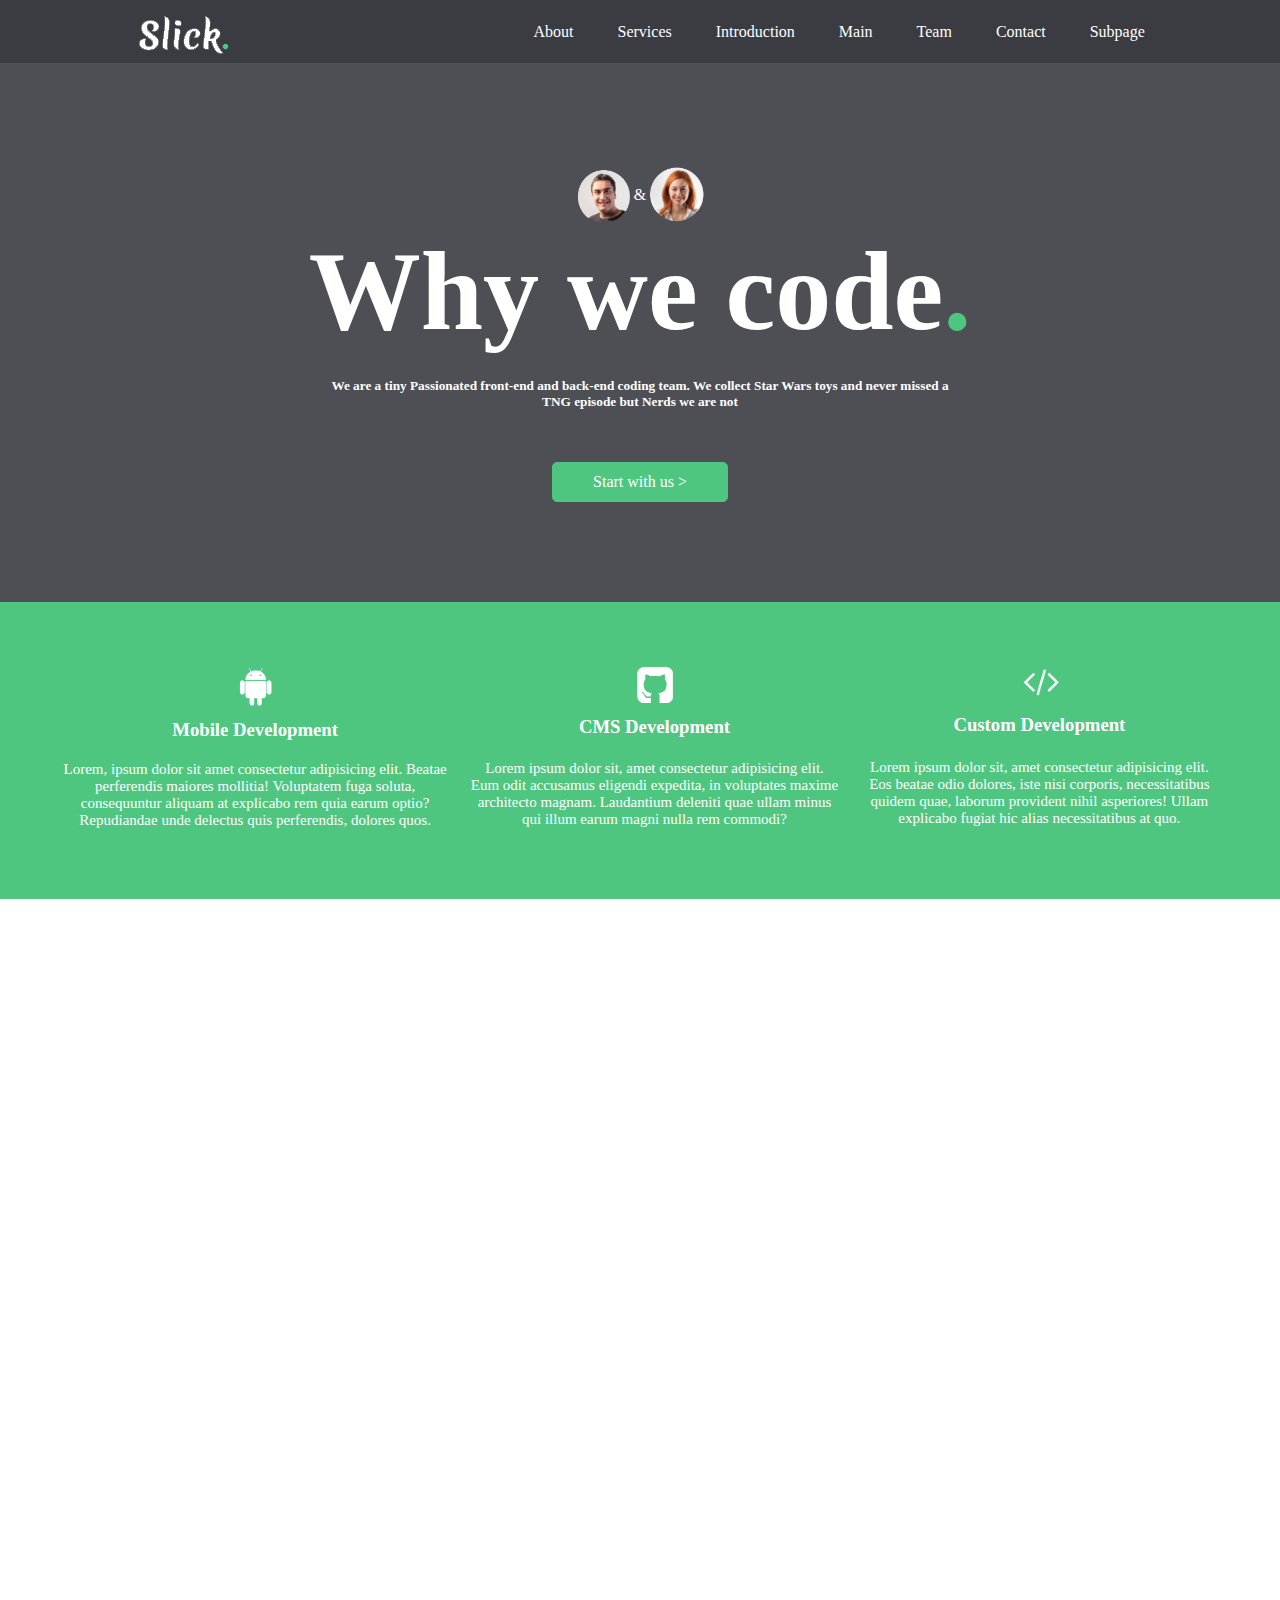
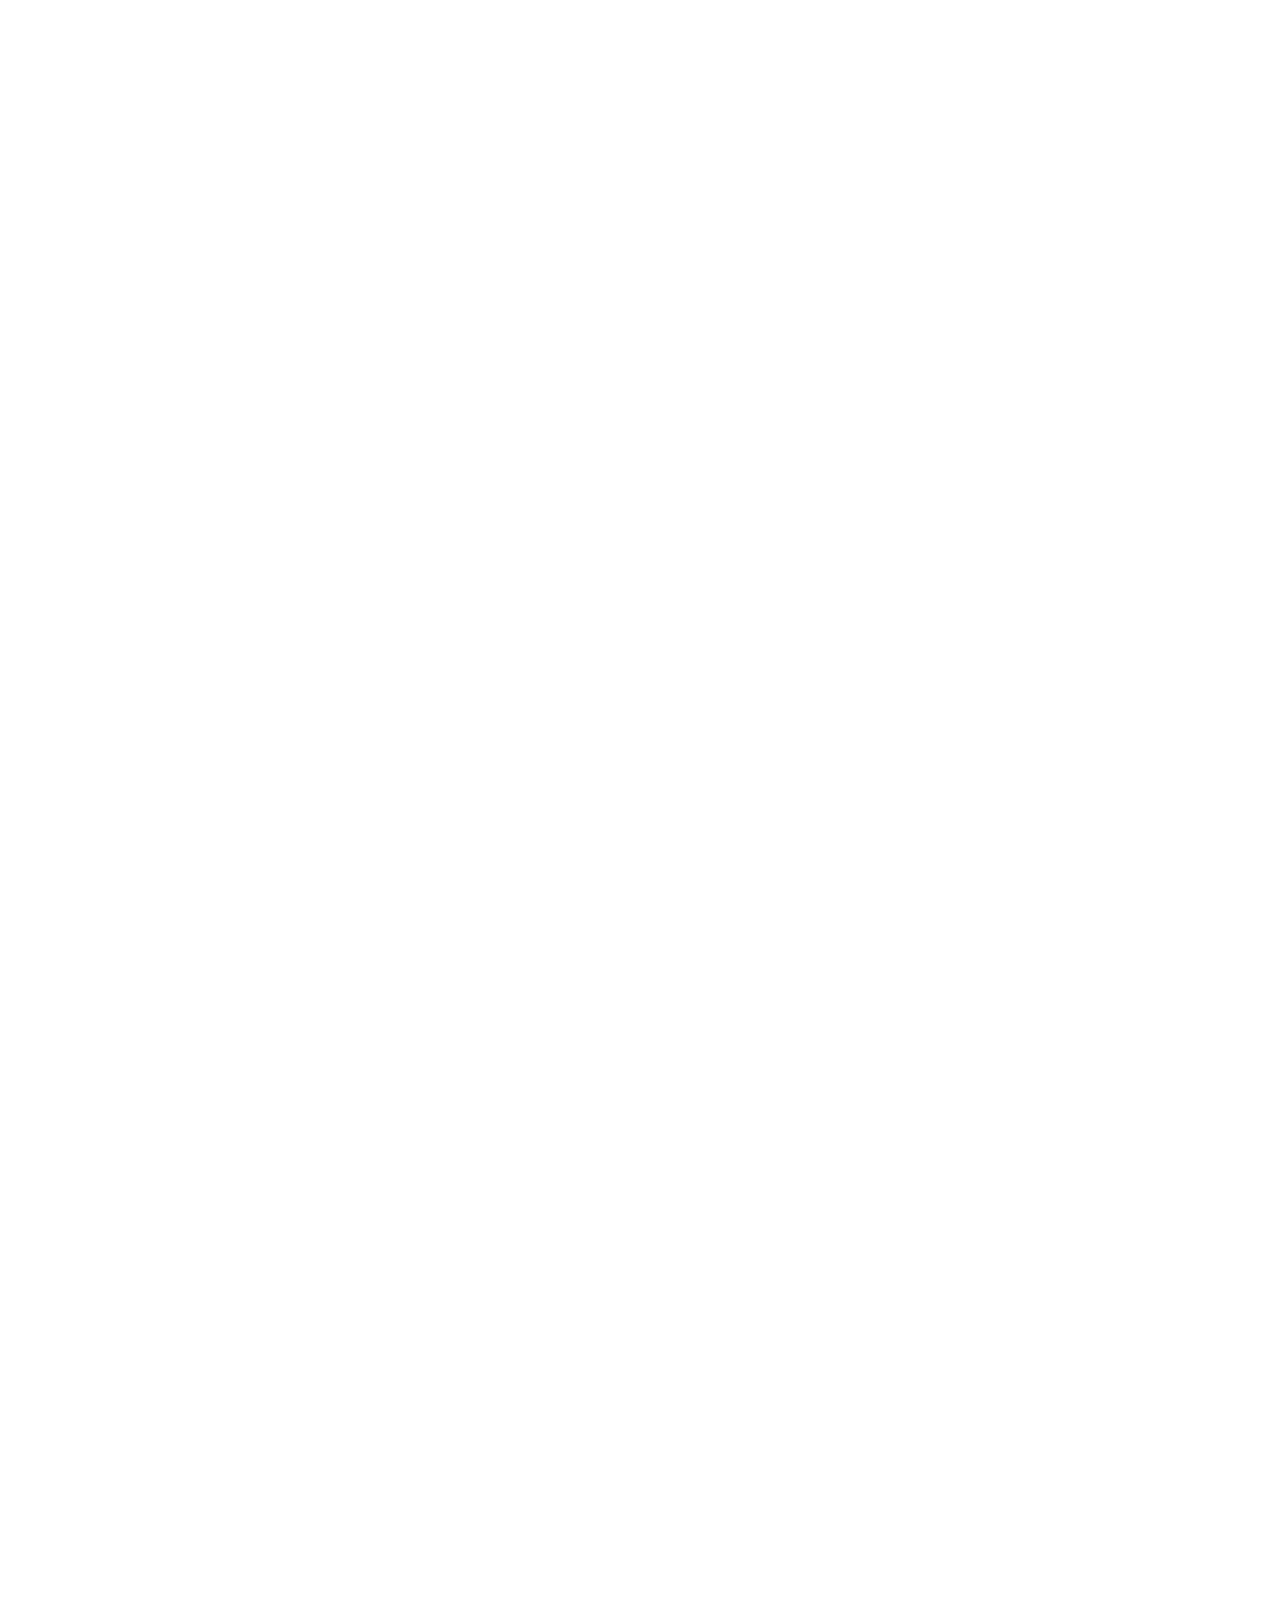
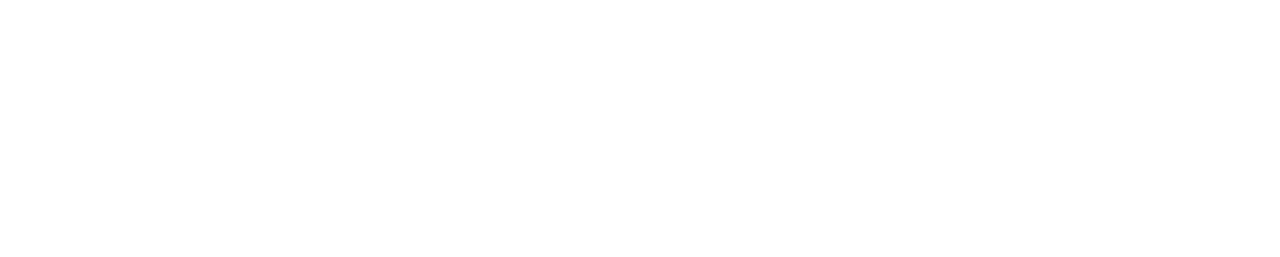
==== commit 16cdf40c: "Responsive by MAAN" ====
--- a/index.html
+++ b/index.html
@@ -24,15 +24,17 @@
   </header>
 
   <section id="code">
-    <div class="code_image">
-      <img src="img/p-r1.png" alt="p-r1">
-      <p>&</p>
-      <img src="img/p-r2.png" alt="p-r2">
-    </div>
-    <h1>Why we code<span class="green_dot">.</span></h1>
-    <h5>We are a tiny Passionated front-end and back-end coding team. We collect Star Wars toys and never missed a TNG
-      episode but Nerds we are not</h5>
-    <a href="#">Start with us &#62; </a>
+    <div class="container">
+        <div class="code_image">
+        <img src="img/p-r1.png" alt="p-r1">
+        <p>&</p>
+        <img src="img/p-r2.png" alt="p-r2">
+        </div>
+        <h1>Why we code<span class="green_dot">.</span></h1>
+        <h5>We are a tiny Passionated front-end and back-end coding team. We collect Star Wars toys and never missed a TNG
+        episode but Nerds we are not</h5>
+        <a href="#">Start with us &#62; </a>
+    </div>
   </section>
   <section id="develop">
     <div id="container">
--- a/css/style.css
+++ b/css/style.css
@@ -4,25 +4,34 @@
     display: flex;
     justify-content: space-around;
     align-items: center;
-    height: 70px;
-}
-@media  (max-width: 992px){
-    header {
-        height: 40px;
-   }
-} 
+    flex-wrap: wrap;
+}
+ 
+@media only screen and (max-width:500px){
+    .header{
+        width:90%
+    }
+}
+
 header li {
     display: inline-block;
     margin: 0px 20px;
     text-decoration: none;
 }
-@media  (max-width: 992px){
+@media  (max-width: 900px){
     header li {
         font-size: small;
         margin: 0px 5px; 
    }
 } 
-@media  (max-width: 992px){
+@media only screen and (max-width:500px){
+    .header li{
+        font-size: x-small;
+        margin: 0px 2px;
+    }
+}
+
+@media  (max-width: 900px){
     header img {
         width: 60px;
         height: 50%;
@@ -35,52 +44,68 @@
 /* End of header */
 
 /* Code Section */
-#code {
+.container {
     background: linear-gradient(
       to bottom,
       rgba(58, 60, 66, 0.9) 0,
       rgba(58, 60, 66, 0.9) 100%
     ),
     url("img/header.jpg");
+    padding: 100px 0px;
     background-size: 100% 100%;
-    height: 600px;
     display: flex;
     justify-content: center;
     flex-direction: column;
     align-items: center;
     flex-wrap: wrap;
-
-}
-@media  (max-width: 992px){
-    #code {
-        height: 400px;
-    }
-} 
-#code h1 {
+}
+@media  (max-width: 900px){
+    .container {
+        padding: 50px 0px;
+    }
+}
+@media  (max-width: 500px){
+    .container {
+        padding: 25px 0px;
+    }
+}
+.container h1 {
     font-size: 7em;
     margin: 0px auto;
     color: white;
 }
-@media  (max-width: 992px){
-    #code h1 {
+
+@media  (max-width: 900px){
+    .container h1 {
         font-size: 4em;
         margin: 0px auto; 
     }
 }
-
-#code h5 {
+@media  only screen and (max-width: 500px){
+    .container h1 {
+        font-size: 2em;
+        margin: 0px auto; 
+    }
+}
+.container h5 {
     text-align: center;
     width: 50%;
     color: white;
 }
-@media  (max-width: 992px){
-    #code h5 {
+@media  (max-width: 900px){
+    .container h5 {
         font-size: 10px;
         margin: 0px auto; 
     }
 }
-
-#code a{
+@media  (max-width: 500px){
+    .container h5 {
+        font-size: 7.5px;
+        margin: 0px auto; 
+    }
+}
+
+.container a{
     border: 1px solid #4fc680;
     background-color: #4fc680;
     border-radius: 5px;
@@ -89,12 +114,18 @@
     text-decoration: none;
     color: white;
 }
-@media  (max-width: 992px){
-    #code a{
+@media  (max-width: 900px){
+    .container a{
         padding: 5px 20px;
         font-size: x-small;
     }
 }
+@media  (max-width: 500px){
+    .container a{
+        padding: 5px 15px;
+        font-size: x-small;
+    }
+}
 .green_dot {
     color: #4fc680;
 }
@@ -106,7 +137,7 @@
 .code_image img {
     width: 60px;
 }
-@media  (max-width: 992px){
+@media  (max-width: 900px){
     .code_image img{
         width: 40px;
     }
@@ -114,7 +145,7 @@
 .code_image p {
     color: white;
 }
-@media  (max-width: 992px){
+@media  (max-width: 900px){
     .code_image p{
         font-size: smaller;
     }
@@ -135,11 +166,12 @@
     justify-content: space-around;
     
 }
- @media  (max-width: 992px){
-    #container {
-        height: 200px;
-    }
-} 
+@media  (max-width: 500px){
+    #container{
+        padding: 10px 20px;
+        flex-wrap: wrap;
+    }
+}
 
 #container div {
     margin: 30px 10px;
@@ -148,11 +180,12 @@
     align-items: center;
     flex-direction: column;
 }
+
 #container img {
     width: 50px;
     max-width: 50%;
 }
-@media  (max-width: 992px){
+@media  (max-width: 900px){
     #container img{
         width: 30px;;
     }
@@ -162,9 +195,14 @@
     margin: 10px auto;
     color: white;
 }
-@media  (max-width: 992px){
+@media  (max-width: 900px){
     #container h3{
         font-size: 15px;
+    }
+}
+@media  (max-width: 500px){
+    #container h3{
+        font-size: 12px;
     }
 }
 
@@ -180,6 +218,7 @@
     }
 }
 /* End of Development Section */
+
 #love {
     background-color: rgb(240, 244, 245);
     /*margin: -150px;*/
@@ -501,5 +540,21 @@
     color:black;
 }
 
+/*////////////////////responsen////////////*/
+
+@media only screen and (max-width:900px){
+    .wrapper {
+        flex-direction:column;
+    }    
+    #team div p{
+        width: 100%;
+    }
+}
+@media only screen and (max-width:500px){
+    .wrapper div{
+        width:90%
+    }
+}
+
 
 /*/////////////////MOHAMMED///////////////*/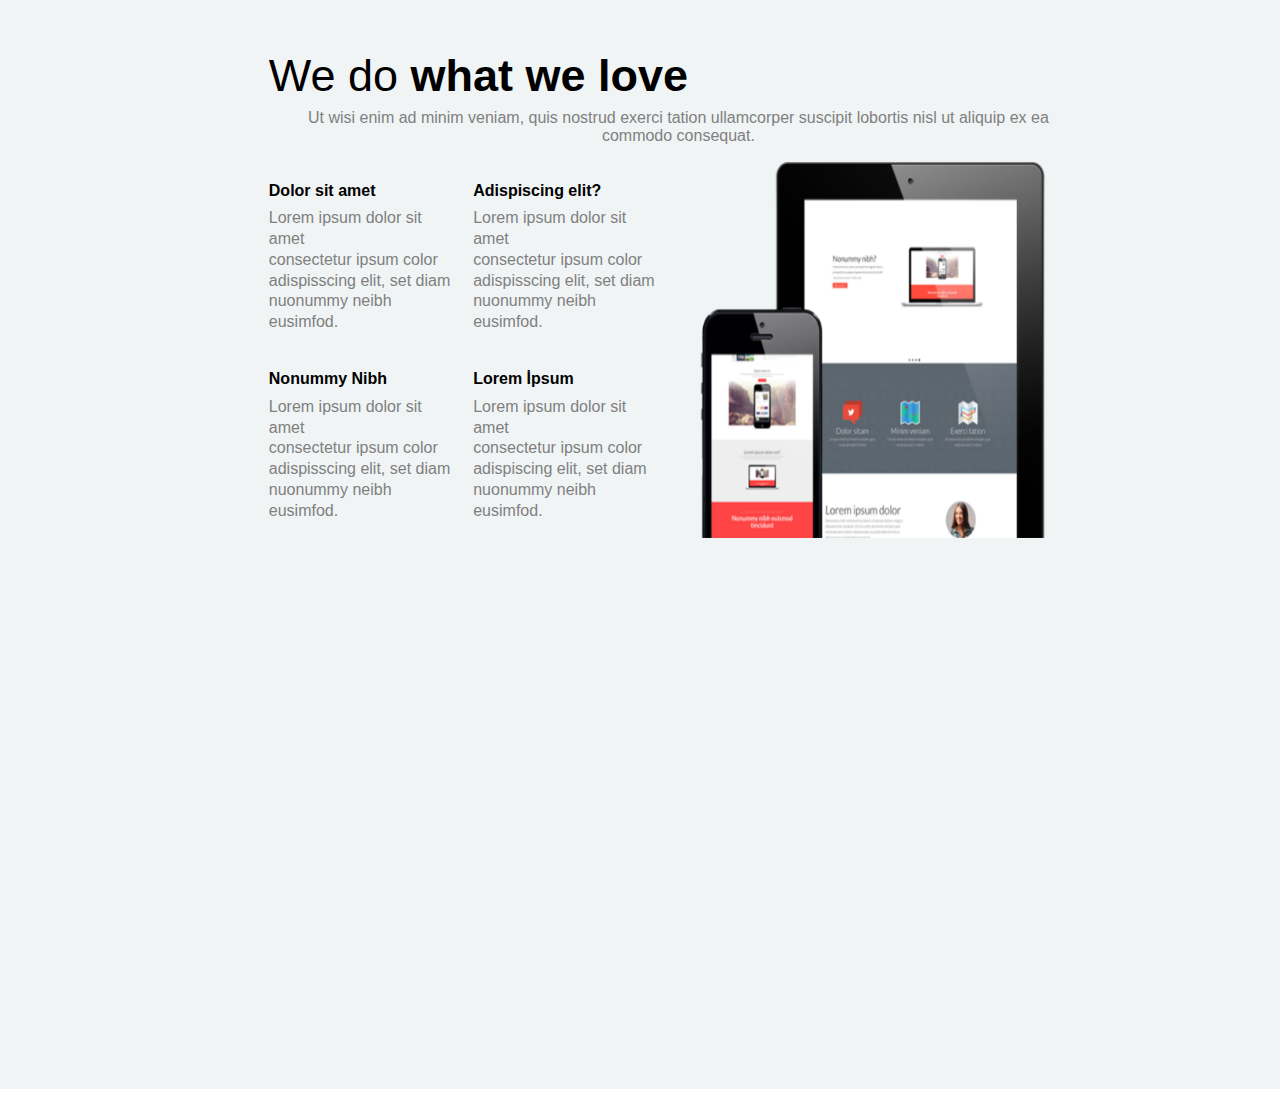
==== commit b300a1ed: "responsive" ====
--- a/index.html
+++ b/index.html
@@ -1,256 +1,92 @@
 <!DOCTYPE html>
 <html lang="en">
+  <head>
+    <!-- <link rel="stylesheet" href="./style.css" /> -->
+    <link rel="stylesheet" href="./style.css" />
+  </head>
+  <body>
+    <!--      MAAN          -->
+    <header>
+      <nav></nav>
+    </header>
+    <section id="code"></section>
+    <section id="devlop"></section>
 
-<head>
-  <link rel="stylesheet" href="./css/style.css">
-  <!-- <link rel="stylesheet" href="style.css" /> -->
-  <script src="https://kit.fontawesome.com/492942df8d.js" crossorigin="anonymous"></script>
+    <!--      END OF MAAN's SECTION          -->
 
-</head>
+    <!--      MAVERA          -->
 
-<body>
-  <!--      MAAN          -->
-  <header>
-    <img src="img/logo (1).png" alt="LOGO">
-    <ul>
-      <li><a href="#">About</a></li>
-      <li><a href="#">Services</a></li>
-      <li><a href="#">Introduction</a></li>
-      <li><a href="#">Main</a></li>
-      <li><a href="#">Team</a></li>
-      <li><a href="#">Contact</a></li>
-      <li><a href="#">Subpage</a></li>
-    </ul>
-  </header>
-
-  <section id="code">
-    <div class="container">
-        <div class="code_image">
-        <img src="img/p-r1.png" alt="p-r1">
-        <p>&</p>
-        <img src="img/p-r2.png" alt="p-r2">
-        </div>
-        <h1>Why we code<span class="green_dot">.</span></h1>
-        <h5>We are a tiny Passionated front-end and back-end coding team. We collect Star Wars toys and never missed a TNG
-        episode but Nerds we are not</h5>
-        <a href="#">Start with us &#62; </a>
-    </div>
-  </section>
-  <section id="develop">
-    <div id="container">
-      <div>
-        <img src="img/android.png" alt="Android">
-        <h3>Mobile Development</h3>
-        <p>Lorem, ipsum dolor sit amet consectetur adipisicing elit. Beatae perferendis maiores mollitia! Voluptatem
-          fuga soluta, consequuntur aliquam at explicabo rem quia earum optio? Repudiandae unde delectus quis
-          perferendis, dolores quos.</p>
-      </div>
-      <div>
-        <img src="img/github.png" alt="Github">
-        <h3>CMS Development</h3>
-        <p>Lorem ipsum dolor sit, amet consectetur adipisicing elit. Eum odit accusamus eligendi expedita, in voluptates
-          maxime architecto magnam. Laudantium deleniti quae ullam minus qui illum earum magni nulla rem commodi?</p>
-      </div>
-      <div>
-        <img src="img/code.png" alt="Code">
-        <h3>Custom Development</h3>
-        <p>Lorem ipsum dolor sit, amet consectetur adipisicing elit. Eos beatae odio dolores, iste nisi corporis,
-          necessitatibus quidem quae, laborum provident nihil asperiores! Ullam explicabo fugiat hic alias
-          necessitatibus at quo.</p>
-      </div>
-    </div>
-  </section>
-
-  <!--      END OF MAAN's SECTION          -->
-
-  <!--      MAVERA          -->
-
-  <section id="love">
-    <h2 class="heading">We do <strong>what we love</strong></h2>
-    <p class="heading">
-      Ut wisi enim ad minim veniam, quis nostrud exerci tation ullamcorper
-      suscipit lobortis nisl ut aliquip ex ea <br />
-      commodo consequat.
-    </p>
-    <div id="column1">
-      <div>
-        <h4>Dolor sit amet</h4>
-        <p class="text">
-          Lorem ipsum dolor sit amet <br />consectetur ipsum color
-          <br />adispisscing elit, set diam <br />nuonummy neibh eusimfod.
+    <section id="love">
+      <div id="heading">
+        <h2><span id="weDo">We do</span> <strong>what we love</strong></h2>
+        <p>
+          Ut wisi enim ad minim veniam, quis nostrud exerci tation ullamcorper
+          suscipit lobortis nisl ut aliquip ex ea <br />
+          commodo consequat.
         </p>
       </div>
+
+      <div id="columns">
+        <div>
+          <div id="column1">
+            <div id="dol">
+              <h4>Dolor sit amet</h4>
+              <p class="text">
+                Lorem ipsum dolor sit amet <br />consectetur ipsum color
+                <br />adispisscing elit, set diam <br />nuonummy neibh eusimfod.
+              </p>
+            </div>
+            <div>
+              <h4>Adispiscing elit?</h4>
+              <p class="text">
+                Lorem ipsum dolor sit amet <br />consectetur ipsum color
+                <br />adispisscing elit, set diam <br />nuonummy neibh eusimfod.
+              </p>
+            </div>
+          </div>
+          <div id="column2">
+            <div id="non">
+              <h4>Nonummy Nibh</h4>
+              <p class="text">
+                Lorem ipsum dolor sit amet <br />consectetur ipsum color
+                <br />adispisscing elit, set diam <br />nuonummy neibh eusimfod.
+              </p>
+            </div>
+            <div>
+              <h4>Lorem İpsum</h4>
+              <p class="text">
+                Lorem ipsum dolor sit amet <br />consectetur ipsum color
+                <br />adispiscing elit, set diam <br />nuonummy neibh eusimfod.
+              </p>
+            </div>
+          </div>
+        </div>
+        <img id="image" src="./tp.png" alt="ipad image" />
+      </div>
+    </section>
+    <!--      END OF MAVERA's SECTION          -->
+
+    <!--       KAAN          -->
+
+    <section id="main-area"></section>
+    <!--      END OF KAAN's SECTION          -->
+
+    <!--      MOHAMMED          -->
+
+    <section id="team">
+      <div></div>
       <div>
-        <h4>Adispiscing elit?</h4>
-        <p class="text">
-          Lorem ipsum dolor sit amet <br />consectetur ipsum color
-          <br />adispisscing elit, set diam <br />nuonummy neibh eusimfod.
-        </p>
+        <img src="" alt="" />
+        <img src="" alt="" />
+        <img src="" alt="" />
+        <img src="" alt="" />
+        <img src="" alt="" />
+        <img src="" alt="" />
       </div>
-    </div>
-    <div id="column2">
-      <div>
-        <h4>Nonummy Nibh</h4>
-        <p class="text">
-          Lorem ipsum dolor sit amet <br />consectetur ipsum color
-          <br />adispisscing elit, set diam <br />nuonummy neibh eusimfod.
-        </p>
-      </div>
-      <div>
-        <h4>Lorem İpsum</h4>
-        <p class="text">
-          Lorem ipsum dolor sit amet <br />consectetur ipsum color
-          <br />adispiscing elit, set diam <br />nuonummy neibh eusimfod.
-        </p>
-      </div>
-    </div>
-    <img src="./tp.png" alt="ipad image" />
-  </section>
-  <!--      END OF MAVERA's SECTION          -->
+    </section>
+    <section id="contact"></section>
+    <!--      END OF mOHAMMED's SECTION          -->
 
-  <!--       KAAN          -->
-
-  <section id="main-area">
-    <div id="wrapper">
-
-      <div id="index">
-        <h1 id="theMainArea">The main area</h1>
-        <p id="text1">Lorem Ipsum is simply dummy text of the printing and typesetting industry. Many desktop publishing
-          packages and web page editors now use.</p>
-        <p id="text2">The point of using Lorem Ipsum is that it has a more-or-less normal distribution of letters, as
-          opposed to using 'Content here, content here', making it look like readable English. Many desktop publishing
-          packages and web page editors now use Lorem Ipsum as their default model text, and a search for 'lorem ipsum'
-          will uncover many web sites still in their infancy.It is a long established fact that a reader will be
-          distracted by the readable content of a page when looking at its layout.It is a long established fact that a
-          reader will be distracted by the readable content of a page when looking at its layout.</p>
-      </div>
-
-      <div id="someWords">
-        <h2> <span id="some">Some </span><b>Words</b></h2>
-        <div id="blog">
-          <p>
-            <img id="avatar" src="./img/p-r1.png" alt=""><span id="quote1"> 〝</span>There are many variations of
-            passages of Ipsum available, but the majority have.Ipsum available, but the majority have.Ipsum available,
-            but the majority have.<span id="quote2">〞</span>
-          </p>
-        </div>
-      </div>
-    </div>
-
-    <div id="wrapper2">
-      <div id="tati">
-        <h3>Tation ullamcorper</h3>
-        <div class="imageWrapper">
-          <p> <img src="./img/icon1.png" alt="">
-            Contrary to popular belief, Lorem Ipsum is not simply random text. It has roots in a piece of classical
-            Latin literature <br> from 45 BC, making it br
-            over 2000 years old.
-          </p>
-        </div>
-      </div>
-
-      <div>
-        <h3>Lorem Ipsum</h3>
-        <div class="imageWrapper">
-
-          <p>
-            <img src="./img/icon2.png" alt="">There are many variations of passages of Lorem Ipsum available, but the
-            majority have suffered alteration in some form, by injected humour, or randomised <br> words which don't
-            look even slightly believable.</p>
-        </div>
-      </div>
-
-      <div>
-        <h3>Lorem Ipsum</h3>
-        <div class="imageWrapper">
-
-          <p><img src="./img/icon3.png" alt="">There are many variations of passages of Lorem Ipsum available, but the
-            majority have suffered alteration in some form, by injected humour, or randomised words which don't look
-            even slightly believable.</p>
-        </div>
-      </div>
-    </div>
-
-  </section>
-  <!--      END OF KAAN's SECTION          -->
-
-  <!--      MOHAMMED          -->
-
-  <section id="team">
-    <div>
-        <h1>
-            Meet the <strong>Team</strong>
-        </h1>
-        <p>Lorem ipsum dolor sit amet consectetur adipisicing elit. Placeat adipisci nemo voluptatum asperiores
-            dicta officiis corporis explicabo vero, odit libero voluptas ea a ex itaque nulla molestias, sapiente
-            expedita saepe.</p>
-    </div>
-    <div id="imags">
-        <img src="./img/p1.png" alt="">
-        <img src="./img/p2.png" alt="">
-        <img src="./img/p3.png" alt="">
-        <img src="./img/p4.png" alt="">
-        <img src="./img/p5.png" alt="">
-        <img src="./img/p6.png" alt="">
-    </div>
-
-</section>
-<section id="contact">
-    <div id="social" class="wrapper">
-        <div>
-            <h1>
-                stay <strong>connected</strong>
-            </h1>
-            <p>Lorem ipsum dolor sit amet consectetur, adipisicing elit. Id temporibus minima, impedit sed at
-                placeat</p>
-        </div>
-        <div id="icons">
-            <a href="#"><i class="fab fa-twitter"></i></a>
-            <a href="#"><i class="fab fa-facebook-f"></i></a>
-            <a href="#"><i class="fab fa-linkedin-in"></i></a>
-            <a href="#"><i class="fab fa-pinterest-square"></i></a>
-        </div>
-    </div> <!--social-->
-    <div id="send" class="wrapper">
-        <div id="messege">
-            <form action="#">
-                <label for="name">Name(required)</label> <br>
-                <input type="text" name="name"  placeholder="" required> <br>
-
-                <label for="name">Email(required)</label> <br>
-                <input type="email" name="email"  placeholder="" required><br>
-
-                <label for="name">Subject</label> <br>
-                <input type="text" name="subject"  placeholder=""><br>
-
-                <label for="name">Name(required)</label> <br>
-                <textarea name="" id="" cols="30" rows="10"></textarea>  <br>                  
-                <input type="submit">
-            </form>
-        </div>
-        <div>
-            
-            <img src="./img/map.png" alt="">  
-            
-            <p>
-                <strong>Twitter, Inc</strong> <br>
-                795 folsm Ave, Suite 600 <br>
-                San Francisco , CA 94107 <br>
-                <em>P:</em> (123) 456-7890
-
-            </p>
-            <p> 
-                <strong>Full Name</strong> <br>
-                <a href=""> first.last@example.com </a>
-            </p>
-        </div>
-    </div>    
-
-</section>
-  <!--      END OF mOHAMMED's SECTION          -->
-
-  <footer>
-
-  </footer>
-</body>
-
+    <footer></footer>
+  </body>
+</html>
--- a/style.css
+++ b/style.css
@@ -1,52 +1,77 @@
+html,
+body {
+  width: 100%;
+  height: 110%;
+  margin: 0px;
+  padding: 0px;
+  overflow-x: hidden;
+}
+
 #love {
   background-color: rgb(240, 244, 245);
-  margin: -150px;
   font-family: Arial, Helvetica, sans-serifss;
+  height: 100%;
 }
-.heading {
-  color: rgb(31, 31, 31);
 
-  margin-bottom: 5%;
-  margin-top: 5%;
-  padding-top: 7%;
+#heading {
+  padding-top: 1%;
 }
-h2 {
-  font-size: 45px;
-  text-align: left;
-  margin-left: 23%;
+
+#weDo {
   font-weight: normal;
 }
-p.heading {
-  margin-top: -150px;
-  color: rgb(113, 113, 113);
+
+#heading h2 {
+  font-size: 45px;
+  margin-left: 21%;
+  margin-bottom: 0%;
+}
+
+#heading p {
+  padding-top: 0%;
+  margin-top: 0.5%;
+  margin-left: 6%;
   text-align: center;
-  font-size: 20px;
-  line-height: 1.5 em;
+  color: gray;
 }
+
 #column1 {
-  float: left;
-  width: 30%;
-  margin-left: 15%;
+  display: flex;
 }
+
 #column2 {
-  width: 30%;
-  float: left;
-  margin-left: -150px;
+  display: flex;
 }
-img {
-  width: 30%;
-  margin-left: -10%;
-  margin-top: -50px;
+
+#columns {
+  margin-left: 21%;
+  display: flex;
+}
+
+#image {
+  width: 40%;
+}
+
+#dol,
+#non {
+  margin-right: 4%;
+}
+
+.text {
+  color: gray;
+  line-height: 130%;
 }
 h4 {
-  color: rgb(31, 31, 31);
-}
-.text {
-  color: rgb(113, 113, 113);
+  margin-bottom: 1%;
 }
 
-@media only screen and (min-width: 560px) and (max-width: 1309px) {
-  #love {
-    font-size: 10%;
+p.text {
+  margin-top: 4.5%;
+}
+
+@media only screen and (max-width: 530px) {
+  #image {
+    width: 40%;
+    height: 250px;
   }
 }
--- a/style.css
+++ b/style.css
@@ -1,52 +1,77 @@
+html,
+body {
+  width: 100%;
+  height: 110%;
+  margin: 0px;
+  padding: 0px;
+  overflow-x: hidden;
+}
+
 #love {
   background-color: rgb(240, 244, 245);
-  margin: -150px;
   font-family: Arial, Helvetica, sans-serifss;
+  height: 100%;
 }
-.heading {
-  color: rgb(31, 31, 31);
 
-  margin-bottom: 5%;
-  margin-top: 5%;
-  padding-top: 7%;
+#heading {
+  padding-top: 1%;
 }
-h2 {
-  font-size: 45px;
-  text-align: left;
-  margin-left: 23%;
+
+#weDo {
   font-weight: normal;
 }
-p.heading {
-  margin-top: -150px;
-  color: rgb(113, 113, 113);
+
+#heading h2 {
+  font-size: 45px;
+  margin-left: 21%;
+  margin-bottom: 0%;
+}
+
+#heading p {
+  padding-top: 0%;
+  margin-top: 0.5%;
+  margin-left: 6%;
   text-align: center;
-  font-size: 20px;
-  line-height: 1.5 em;
+  color: gray;
 }
+
 #column1 {
-  float: left;
-  width: 30%;
-  margin-left: 15%;
+  display: flex;
 }
+
 #column2 {
-  width: 30%;
-  float: left;
-  margin-left: -150px;
+  display: flex;
 }
-img {
-  width: 30%;
-  margin-left: -10%;
-  margin-top: -50px;
+
+#columns {
+  margin-left: 21%;
+  display: flex;
+}
+
+#image {
+  width: 40%;
+}
+
+#dol,
+#non {
+  margin-right: 4%;
+}
+
+.text {
+  color: gray;
+  line-height: 130%;
 }
 h4 {
-  color: rgb(31, 31, 31);
-}
-.text {
-  color: rgb(113, 113, 113);
+  margin-bottom: 1%;
 }
 
-@media only screen and (min-width: 560px) and (max-width: 1309px) {
-  #love {
-    font-size: 10%;
+p.text {
+  margin-top: 4.5%;
+}
+
+@media only screen and (max-width: 530px) {
+  #image {
+    width: 40%;
+    height: 250px;
   }
 }
